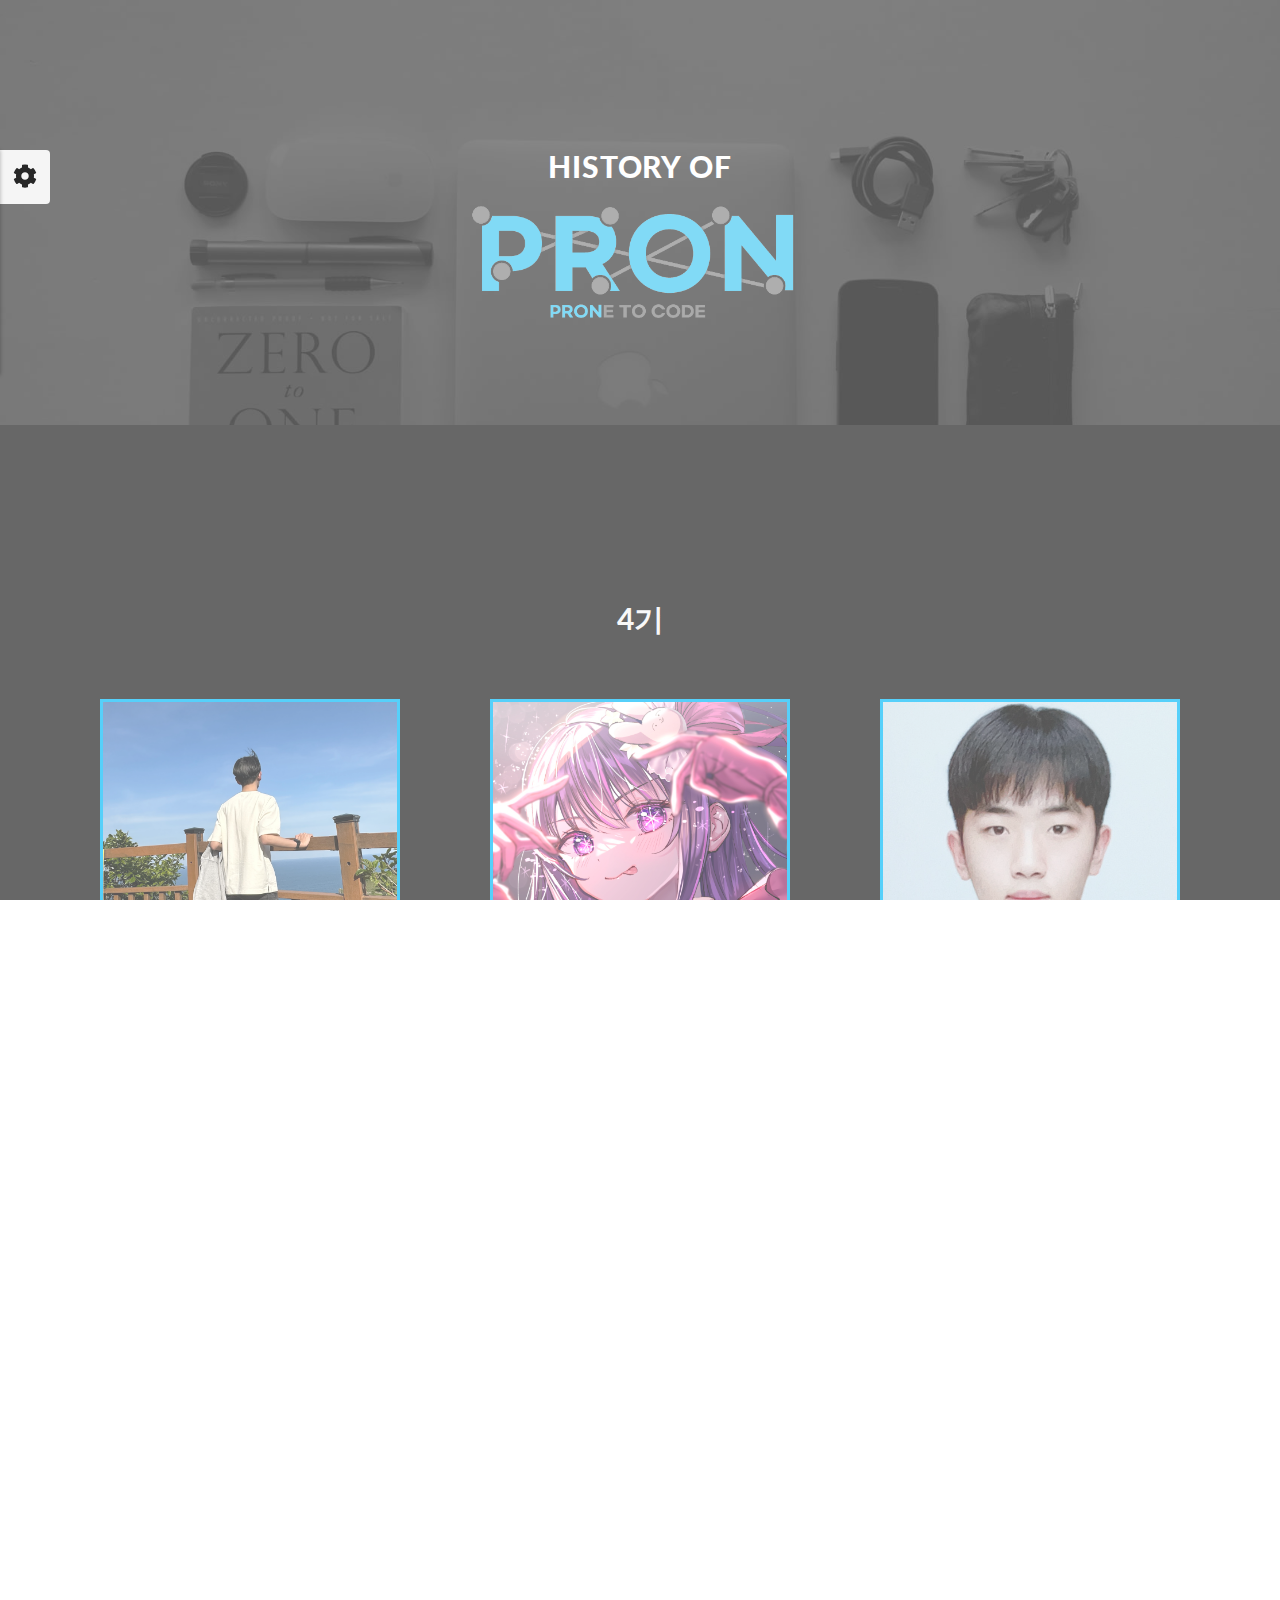
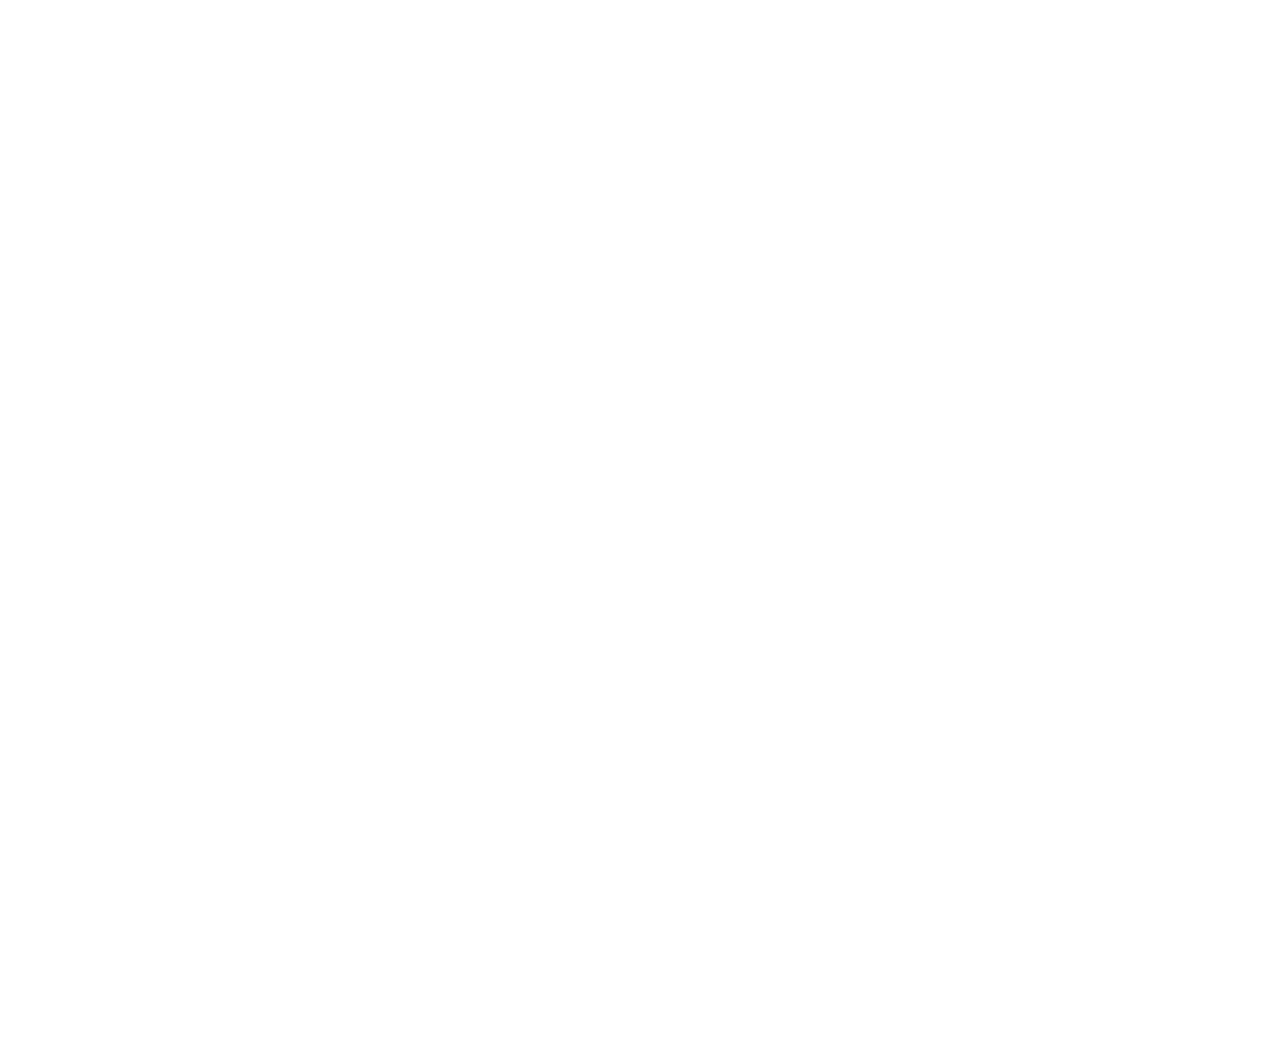
==== history/index.html @ e714474a "히스토리 추가" ====
<!DOCTYPE html>
<html lang="ko-KR">
<head>
  <meta charset="UTF-8">
  <meta http-equiv="X-UA-Compatible" content="IE=edge" />
  <meta name="viewport" content="width=device-width, initial-scale=1">
  <title>PRON</title>

  <!-- CSS -->
  <link rel="stylesheet" href="../css/bootstrap.min.css" />
  <link rel="stylesheet" href="../css/font-awesome.min.css" />
  <link rel="stylesheet" href="https://cdnjs.cloudflare.com/ajax/libs/font-awesome/5.15.3/css/all.min.css">
  <link rel="stylesheet" href="../css/normalize.css" />
  <link rel="stylesheet" href="../css/style.css" />
  <script src="https://code.jquery.com/jquery-2.2.1.js"></script>

  <!-- COLORS -->
  <link rel="stylesheet" href="../css/blue.css" title="blue"> <!-- DEFAULT COLOR/ CURRENTLY USING -->
  <link rel="alternate stylesheet" href="../css/green.css" title="green">
  <link rel="alternate stylesheet" href="../css/orange.css" title="orange">
  <link rel="alternate stylesheet" href="../css/purple.css" title="purple">
  <link rel="alternate stylesheet" href="../css/slate.css" title="slate">
  <link rel="alternate stylesheet" href="../css/yellow.css" title="yellow">
  <link rel="alternate stylesheet" href="../css/red.css" title="red">
  <link rel="alternate stylesheet" href="../css/blue-munsell.css" title="blue-munsell">
  <link rel="stylesheet" href="../css/demo.css">

  <!-- Scripts -->
  <script src="../js/countdown.js"></script>
  <script src="../js/modechanger.js"></script>
</head>

<body style="-ms-user-select: none; -moz-user-select: -moz-none; -webkit-user-select: none; -khtml-user-select: none; user-select:none;">
  <div id="st-preloader">
    <div id="pre-status">
      <div class="preload-placeholder"></div>
    </div>
  </div>

  <section id="home-page" style="padding-bottom: 0px; margin-bottom: 0px;">
    <div class="container-fluid home-bg">
      <div class="row">
        <div class="col-md-12 text-center home-page">
          <div class="main-logo"></div>
          <h1 style="color: white;">History of</h1>
          <a href=""><img src="../images/logo.png" alt="" style="width: 30vw;" /></a>
        </div>
      </div>
    </div>
  </section><!-- /#home-page -->


  <section id="about-page">
    <div class="container">
      <div class="col-md-12 text-center" style="margin-top: 5%;">
          <h1 class="about-title">4기</h1>
      </div>

        <div class="row">
          <div class="col-md-4 text-center member">
            <div class="member-img">
              <img src="../images/4/adg.png" alt="" />
              <div class="member-social">
                <a class="facebook-icon" href="https://www.facebook.com/profile.php?id=100054840881973" target="_blank"><i class="fab fa-facebook"></i></a>
                <a class="twitter-icon" href="https://www.instagram.com/flyahn06/" target="_blank"><i class="fab fa-instagram"></i></a>
                <a class="linkedin-icon" href="https://github.com/flyahn06" target="_blank"><i class="fab fa-github" target="_blank"></i></a>
              </div>
            </div>
            <h3>안동기</h3>
            <span>Leader | Lead Developer</span>
          </div>

          <div class="col-md-4 text-center member">
            <div class="member-img">
              <img src="../images/4/psh.jpg" alt="" />
              <div class="member-social">
                <a class="facebook-icon" href="https://www.facebook.com/profile.php?id=100047086332984" target="_blank"><i class="fab fa-facebook"></i></a>
                <a class="twitter-icon" href="https://www.youtube.com/channel/UCQgR3dMSZyKR_8bdBrV6kVA?view_as=subscriber" target="_blank"><i class="fab fa-youtube"></i></a>
                <a class="linkedin-icon" href="https://www.instagram.com/coshaman22/" target="_blank"><i class="fab fa-instagram" target="_blank"></i></a>
                <a class="google-plus-icon" href="https://github.com/coshaman" target="_blank"><i class="fab fa-github" target="_blank"></i></a>
              </div>
            </div>
            <h3>박성현</h3>
            <span>Sub Leader | Lead Developer</span>
          </div>

          <div class="col-md-4 text-center member">
            <div class="member-img">
              <img src="/images/4/ksg.jpeg" alt="" />
              <div class="member-social">
              </div>
            </div>
            <h3>김선규</h3>
            <span>Member</span>
          </div>
        </div>

        <div class="row">
          <div class="col-md-4 text-center member">
            <div class="member-img">
              <img src="/images/4/sjs.png" alt="" />
              <div class="member-social">
                <a class="facebook-icon" href="https://github.com/godcastle2" target="_blank"><i class="fab fa-github" target="_blank"></i></a>
              </div>
            </div>
            <h3>신재성</h3>
            <span>Member</span>
          </div>

          <div class="col-md-4 text-center member">
            <div class="member-img">
              <img src="/images/4/ujs.png" alt="" />
              <div class="member-social">
                <a class="facebook-icon" href="https://github.com/PerfectTNT-K" target="_blank"><i class="fab fa-github" target="_blank"></i></a>
              </div>
            </div>
            <h3>엄준서</h3>
            <span>Member</span>
          </div>

          <div class="col-md-4 text-center member">
            <div class="member-img">
              <img src="/images/4/ojh.jpg" alt="" />
              <div class="member-social">
                <a class="facebook-icon" href="https://github.com/NovaOJH" target="_blank"><i class="fab fa-github" target="_blank"></i></a>
              </div>
            </div>
            <h3>오지후</h3>
            <span>Member</span>
          </div>
        </div>

        <div class="row">
          <div class="col-md-4 text-center member">
            <div class="member-img">
              <img src="/images/4/lsr.jpg" alt="" />
              <div class="member-social">
                <a class="facebook-icon" href="https://github.com/hongyoonjae" target="_blank"><i class="fab fa-github" target="_blank"></i></a>
              </div>
            </div>
            <h3>이성렬</h3>
            <span>Member</span>
          </div>

          <div class="col-md-4 text-center member">
            <div class="member-img">
              <img src="/images/unnamed.jpg" alt="" />
              <div class="member-social">
                <a class="facebook-icon" href="https://github.com/hongyoonjae" target="_blank"><i class="fab fa-github" target="_blank"></i></a>
              </div>
            </div>
            <h3>이재경</h3>
            <span>Member</span>
          </div>

          <div class="col-md-4 text-center member">
            <div class="member-img">
              <img src="/images/4/lch.jpg" alt="" />
              <div class="member-social">
                <a class="facebook-icon" href="https://github.com/chunghwi" target="_blank"><i class="fab fa-github" target="_blank"></i></a>
              </div>
            </div>
            <h3>이충휘</h3>
            <span>Member</span>
          </div>
        </div>

        <div class="row">
          <div class="col-md-4 text-center member">
            <div class="member-img">
              <img src="/images/4/cjh.jpg" alt="" />
              <div class="member-social">
                <a class="facebook-icon" href="https://github.com/icejun06" target="_blank"><i class="fab fa-github" target="_blank"></i></a>
              </div>
            </div>
            <h3>조준혁</h3>
            <span>Member</span>
          </div>

          <div class="col-md-4 text-center member">
            <div class="member-img">
              <img src="/images/4/cjm.jpeg" alt="" />
              <div class="member-social">
                <a class="facebook-icon" href="https://github.com/jemo0224" target="_blank"><i class="fab fa-github" target="_blank"></i></a>
              </div>
            </div>
            <h3>최제모</h3>
            <span>Lead Developer</span>
          </div>
        </div>
      </div><!-- /.row -->
    <a href="#" onclick="window.history.back()"><p class="view-history">← 돌아가기</p></a>
    </div><!-- /.container -->
  </section><!-- /#about-page -->


  <footer class="footer">
    <div class="container">
      <div class="row">
        <div class="col-sm-12 text-center">
          <p>&copy; 2023 <strong>PRON</strong>. All Rights Reserved.</p>

          <h5 style="color: white;">Type 'PRON' to enter command mode.</h5>
        </div>
      </div>
    </div>
  </footer><!-- /.footer -->

  <!-- JS -->
  <script type="text/javascript" src="../js/jquery.min.js"></script>
  <script type="text/javascript" src="../js/bootstrap.min.js"></script>
  <script type="text/javascript" src="../js/countdown.js"></script>
  <script type="text/javascript" src="../js/jquery.ajaxchimp.js"></script>
  <script type="text/javascript" src="../js/scripts.js"></script>

  <!-- =========================================================
       STYLE SWITCHER | ONLY FOR DEMO NOT INCLUDED IN MAIN FILES
  ============================================================== -->
  <script type="text/javascript" src="../js/styleswitcher.js"></script>
  <script type="text/javascript" src="../js/demo.js"></script>
  <div class="demo-style-switch" id="switch-style">
    <a id="toggle-switcher" class="switch-button"><i class="fa fa-cog fa-spin fa-fw"></i></a>
    <div class="switched-options">
      <div class="config-title">
        Colors :
      </div>
      <ul class="styles">
        <li><a href="#" onclick="setActiveStyleSheet('blue'); return false;" title="Blue">
          <div class="blue">
          </div>
        </a></li>

        <li><a href="#" onclick="setActiveStyleSheet('purple'); return false;" title="Purple">
          <div class="purple">
          </div>
        </a></li>

        <li><a href="#" onclick="setActiveStyleSheet('blue-munsell'); return false;" title="Blue Munsell">
          <div class="blue-munsell">
          </div>
        </a></li>

        <li><a href="#" onclick="setActiveStyleSheet('orange'); return false;" title="Orange">
          <div class="orange">
          </div>
        </a></li>

        <li><a href="#" onclick="setActiveStyleSheet('slate'); return false;" title="Slate">
          <div class="slate">
          </div>
        </a></li>

        <li><a href="#" onclick="setActiveStyleSheet('green'); return false;" title="Green">
          <div class="green">
          </div>
        </a></li>

        <li><a href="#" onclick="setActiveStyleSheet('yellow'); return false;" title="Yellow">
          <div class="yellow">
          </div>
        </a></li>

        <li><a href="#" onclick="setActiveStyleSheet('red'); return false;" title="Red">
          <div class="red">
          </div>
        </a></li>
      </ul>
      Type 'PRON' to shift to command mode
    </div>
  </div>
</body>
</html>
---- css/style.css ----
/*
	Technology by TEMPLATE STOCK
	templatestock.co @templatestock
	Released for free under the Creative Commons Attribution 3.0 license (templated.co/license)
*/


/*
====================================
------------------------------------
	1. General
	2. Home
	3. Social Icons
	4. Service
	5. About
	6. Contact
	7. Footer
-------------------------------------
=====================================
*/

/* === General === */
	@import url(http://fonts.googleapis.com/css?family=PT+Sans|Lato:700,900);

	body {
		font-family: 'pt sans', sans-serif;
		position: relative;
		font-weight:400;
		background: #fff;
		color:#43484E
	}

	html, body {
		width: 100%;
		height: 100%;
		margin: 0px;
		padding: 0px;
		overflow-x: hidden;
	}

	a:hover {
		outline: none;
		text-decoration:none;
	}

	a:focus {
		outline:none;
		outline-offset: 0;
	}

	textarea:focus, input:focus{
		outline:none;
		outline-offset: 0;
	}

	a {
		-webkit-transition: 300ms;
		-moz-transition: 300ms;
		-o-transition: 300ms;
		transition: 300ms;
	}

	h1, h2, h3, h4, h5, h6 {
		font-family: 'lato', sans-serif;
		font-weight: 700;
		text-rendering: optimizelegibility;
	}

	.btn-primary:focus,
	.btn-primary:active{
		outline: none;
	}

	#st-preloader {
		background: #FFF;
		bottom: 0;
		left: 0;
		position: fixed;
		right: 0;
		top: 0;
		z-index: 9999;
	}

	#pre-status,
	.preload-placeholder {
		background-image: url(../images/preloader.gif);
		background-position: center;
		background-repeat: no-repeat;
		height: 50px;
		left: 50%;
		margin: -25px 0 0 -25px;
		position: absolute;
		top: 50%;
		width: 50px;
	}

	.preload-placeholder {
		background: none;
		left: 0;
		margin: 0;
		text-align: center;
		top: 65%;
	}

/* === Home === */
	#home-page{
		background-image: url(../images/slider.jpg);
		position: relative;
		background-position: 50% 0;
		background-repeat: no-repeat;
		background-size: cover;
	}

	.home-bg{
		background: rgba(0, 0, 0, 0.7);
		padding-top: 100px;
		padding-bottom: 100px;
	}

	.main-logo {
		margin-bottom: 50px;
	}

	.home-page h1{
		text-transform: uppercase;
		font-size: 30px;
		font-weight: 900;
		letter-spacing: 0.03em;
	}

	.home-page h2{
		font-size: 40px;
		color: #ffffff;
		font-weight: 900;
		text-transform: uppercase;
		letter-spacing: 0.03em;
	}

	.home-page p{
		font-size: 14px;
		color: #fefefe;
		margin-bottom: 20px;
	}

	.tk-countdown {
		color: #fff;
		margin-top: 35px;
		text-align: center;
		margin-bottom: 65px;
	}

	.tk-countdown > * {
		text-align: center;
	}

	.tk-countdown div.days{
		border: 2px solid;
		border-radius: 0px;
		width: 120px;
		height: 120px;
		padding-top: 15px;
		margin: 15px;
	}

	.tk-countdown div.hours{
		border: 2px solid;
		border-radius: 0px;
		width: 120px;
		height: 120px;
		padding-top: 15px;
		margin: 15px;
	}

	.tk-countdown div.minutes{
		border: 2px solid;
		border-radius: 0px;
		width: 120px;
		height: 120px;
		padding-top: 15px;
		margin: 15px;
	}

	.tk-countdown div.seconds{
		border: 2px solid;
		border-radius: 0px;
		width: 120px;
		height: 120px;
		padding-top: 15px;
		margin: 15px;
	}

	.tk-countdown div {
		display: inline-block;
	}

	.tk-countdown div span {
		display: block; 
	}

	.tk-countdown div span:first-child {
		height: 64px;
		font-family: 'pt sans', sans-serif;
		font-weight: 300;
		font-size: 60px;
		line-height: 64px;
		color: #f7f7f7;
	}

	.tk-countdown div span:last-child {
		height: 20px;
		font-family: 'pt sans', sans-serif;
		font-weight: 300;
		font-size: 18px;
		line-height: 20px;
	}

	.subscribe-area .form-control{
		background: transparent;
		border: 1px solid;
		width: 270px;
		border-radius: 0px;
		color: #808b8d;
		margin-right: -4px;
		display: inline-block;
		line-height: 18px;
		font-size: 14px;
		height: 40px;
	}

	.submit-bt{
		color: #fff;
		border: 1px solid;
		font-size: 19px;
		padding: 6px 20px 8px 20px;
		border-radius: 0px;
		line-height: 25px;
		height: 40px;
		margin-top: -3px;
	}

	.btn-primary:hover, .btn-primary:focus, .btn-primary:active, .btn-primary.active, .open>.dropdown-toggle.btn-primary {
		color: #fff;
	}

	.st-subscribe-message{
		color: #fff;
		font-weight: 400;
		margin-top: 8px;
	}

	.st-subscribe-message .fa-warning{
		color: #FA1818;
	}

	.st-subscribe-message .fa-check{
		color: #00C227;
	}


/* === Social Icons === */
	.social-shear{
		margin-top: 20px;
	}

	.social-shear a i{
		border: 1px solid;
		font-size: 20px;
		width: 35px;
		height: 35px;
		line-height: 35px;
		border-radius: 0px;
		margin: 4px;
		-webkit-transition: all 0.5s ease;
		-moz-transition: all 0.5s ease;
		-o-transition: all 0.5s ease;
		transition: all 0.5s ease;
	}

	.social-shear a:hover i{
		color: #ffffff;
	}


/* === Service === */
	#service-page{
		background-color: #ffffff;
		padding-top: 100px;
	}

	#service-page .service-title{
		color: #000000;
		font-size: 30px;
		text-transform: uppercase;
		padding-bottom: 18px;
	}

	.service-aro-icon {
		width: 380px;
		margin: 0 auto;
	}

	.service-aro-left {
		width: 150px;
		height: 1px;
		float: left;
		margin-top: 16px;
	}

	.service-aro-right {
		width: 150px;
		height: 1px;
		float: right;
		margin-top: 16px;
	}

	.service-aro-icon i {
		font-size: 16px;
		border: 1px solid;
		width: 33px;
		height: 33px;
		line-height: 32px;
		border-radius: 0px;
	}

	#service-page h2{
		color: #808b8d;
		font-size: 24px;
		text-transform: uppercase;
		margin-top: 30px;
		margin-bottom: 20px;
	}

	#service-page p{
		color: #808b8d;
		font-size: 14px;
		margin-bottom: 40px;
	}

	.service{
		margin-top: 10px;
	}

	.service i{
		background: transparent;
		border: 2px solid ;
		font-size: 30px;
		padding: 18px;
		border-radius: 0px;
		width: 72px;
		height: 70px;
		-webkit-transition: all 0.5s ease;
		-moz-transition: all 0.5s ease;
		-o-transition: all 0.5s ease;
		transition: all 0.5s ease;
	}

	.service:hover i{
		color: #ffffff;
	}

	.service h3{
		color: #000000;
		font-size: 18px;
		text-transform: uppercase;
	}

	.service p{
		color: #808b8d;
		font-size: 14px;
	}


/* === About === */
	#about-page{
		background-color: #1b1b1b;
		padding: 100px 0px;
	}

	#about-page .about-title{
		color: #f4f4f4;
		font-size: 30px;
		text-transform: uppercase;
		padding-bottom: 18px;
	}

	#about-page h2{
		color: #808b8d;
		font-size: 24px;
		text-transform: uppercase;
		margin-top: 30px;
		margin-bottom: 20px;
	}

	#about-page p{
		color: #808b8d;
		font-size: 14px;
		margin-bottom: 40px;
	}

	.member{
		margin-top: 25px;
	}

	.member .member-img{
		position: relative;
		width: 300px;
		margin: auto;
	}

	.member .member-img:before{
		-webkit-transition: all 0.3s ease;
		-moz-transition: all 0.3s ease;
		-o-transition: all 0.3s ease;
		transition: all 0.3s ease;
		z-index: 200;
		content: "";
		width: 100%;
		height: 100%;
		background-color: #000;
		position: absolute;
		top: 0;
		opacity: 0;
		border-radius: 0px;
	}

	.member .member-img:hover:before{
		opacity: 0.6;
	}

	.member .member-img img{
		border-width: 3px;
		border-style: solid;
		border-radius: 0px;
		width: 100%;
		height: auto;
	}

	.member-social{
		position: absolute;
		width: 303px;
		height: 303px;
		top: 0;
		left: 0;
	}

	.member-social .facebook-icon i{
		color: #ffffff;
		font-size: 20px;
		width: 35px;
		height: 35px;
		line-height: 35px;
		border-radius: 0px;
		margin: 1px;
		position: absolute;
		top: -0px;
		left: 114px;
		z-index: -999;
		-webkit-transition: all 0.3s ease;
		-moz-transition: all 0.3s ease;
		-o-transition: all 0.3s ease;
		transition: all 0.3s ease;
	}

	.member .member-img:hover .facebook-icon i{
		top: 114px;
		z-index: 300;
	}

	.member-social .twitter-icon i{
		color: #ffffff;
		font-size: 20px;
		width: 35px;
		height: 35px;
		line-height: 35px;
		border-radius: 0px;
		margin: 1px;
		position: absolute;
		top: 114px;
		right: -0px;
		z-index: -999;
		-webkit-transition: all 0.3s ease;
		-moz-transition: all 0.3s ease;
		-o-transition: all 0.3s ease;
		transition: all 0.3s ease;
	}

	.member .member-img:hover .twitter-icon i{
		right: 114px;
		z-index: 300;
	}

	.member-social .linkedin-icon i{
		color: #ffffff;
		font-size: 20px;
		width: 35px;
		height: 35px;
		line-height: 35px;
		border-radius: 0px;
		margin: 1px;
		position: absolute;
		bottom: 114px;
		left: -0px;
		z-index: -999;
		-webkit-transition: all 0.3s ease;
		-moz-transition: all 0.3s ease;
		-o-transition: all 0.3s ease;
		transition: all 0.3s ease;
	}

	.member .member-img:hover .linkedin-icon i{
		left: 114px;
		z-index: 300;
	}

	.member-social .google-plus-icon i{
		color: #ffffff;
		font-size: 20px;
		width: 35px;
		height: 35px;
		line-height: 35px;
		border-radius: 0px;
		margin: 1px;
		position: absolute;
		bottom: -0px;
		right: 114px;
		z-index: -999;
		-webkit-transition: all 0.3s ease;
		-moz-transition: all 0.3s ease;
		-o-transition: all 0.3s ease;
		transition: all 0.3s ease;
	}

	.member .member-img:hover .google-plus-icon i{
		bottom: 114px;
		z-index: 300;
	}

	.member h3{
		color: #f7f7f7;
		font-size: 24px;
		text-transform: uppercase;
		font-weight: bold;
	}

	.member span{
		font-size: 18px;
	}



/* === Contact === */
	#contact-page{
		background-color: #ffffff;
		padding: 100px 0px;
	}

	.contact-form-area h1.contact-title{
		color: #000000;
		font-size: 30px;
		text-transform: uppercase;
		padding-bottom: 18px;
	}

	.contact-form-area h2{
		color: #808b8d;
		font-size: 24px;
		text-transform: uppercase;
		margin-top: 30px;
		margin-bottom: 20px;
		letter-spacing: 0.03em;
	}

	.contact-form-area p{
		color: #808b8d;
		font-size: 14px;
		margin-bottom: 40px;
	}

	.contact-form .form-control{
		border-radius: 0px;
		background-color: transparent;
		margin-top: 28px;
	}

	.contact-form textarea{
		resize: none;
	}

	.contact-form .submit-button{
		border-radius: 0px;
		padding: 8px 30px;
		font-size: 20px;
		font-weight: 400;
		margin-top: 28px;
		text-transform: uppercase;
	}


/* === Footer === */
	.footer {
		padding-top: 40px;
		padding-bottom: 40px;
		color: rgba(255, 255, 255, 0.4);
		background-color: #262626;
	}




/* === Responsive === */

/* Small devices (mobiles, 320px and up) */
@media (min-width: 320px) and (max-width: 479px){
	.subscribe-area .form-control {
		padding: 18px 12px 20px 14px;
		width: 270px;
		border-radius: 0px 0px 0px 0px;
		margin-right: 0px;
	}
	.submit-bt {
		padding: 7px 20px 8px;
		border-radius: 0px 0px 0px 0px;
		width: 270px;
		margin-top: 0px;
		margin-left: 3px;
		
	}
	.member .member-img {
		width: 270px;
	}
	.member-social {
		width: 270px;
		height: 270px;
	}
	.member .member-img:hover .facebook-icon i {
		top: 98px;
	}
	.member-social .facebook-icon i {
		left: 98px;
	}
	.member .member-img:hover .twitter-icon i {
		right: 98px;
	}
	.member-social .twitter-icon i {
		top: 98px;
	}
	.member .member-img:hover .linkedin-icon i {
		left: 98px;
	}
	.member-social .linkedin-icon i {
		bottom: 98px;
	}
	.member .member-img:hover .google-plus-icon i {
		bottom: 98px;
	}
	.member-social .google-plus-icon i {
		right: 98px;
	}
	
}

.view-history {
	font-family: 'Source Code Pro', monospace;
	text-align: center;
	font-size: 1.5em !important;
	margin-top: 3rem;
	transition: all 300ms cubic-bezier(0.420, 0.000, 0.580, 1.000);
}

.view-history:hover {
	color: #00b9f7 !important; /* 텍스트 색상 설정 */
}
---- css/blue.css ----
/* --------------------------------------
=========================================
COLOR : BLUE 

MAIN COLOR CODE: #00b9f7

DEEP COLOR CODE: #1FA3FF
=========================================
----------------------------------------- */

a,
.home-page h1,
.tk-countdown div span:last-child,
.social-shear a i,
.service-aro-icon,
.service i,
.member span{
	color: #00b9f7;
}

.tk-countdown div.days,
.tk-countdown div.hours,
.tk-countdown div.minutes,
.tk-countdown div.seconds,
.subscribe-area .form-control,
.submit-bt,
.social-shear a i,
.service i,
.member .member-img img,
.contact-form .submit-button,
.contact-form .form-control{
	border-color: #00b9f7;
}

.submit-bt,
.social-shear a:hover i,
.service-aro-left,
.service-aro-right,
.service:hover i,
.member-social .facebook-icon i,
.member-social .twitter-icon i,
.member-social .linkedin-icon i,
.member-social .google-plus-icon i,
.contact-form .submit-button{
	background: #00b9f7;
}

a:hover{
	color: #1FA3FF;
}

.contact-form .submit-button:hover,
.submit-bt:hover,
.btn-primary:hover, .btn-primary:focus, .btn-primary:active, .btn-primary.active, .open>.dropdown-toggle.btn-primary{
	border-color: #1FA3FF;
}

.member-social .facebook-icon i:hover,
.member-social .twitter-icon i:hover,
.member-social .linkedin-icon i:hover,
.member-social .google-plus-icon i:hover,
.contact-form .submit-button:hover,
.submit-bt:hover,
.btn-primary:hover, .btn-primary:focus, .btn-primary:active, .btn-primary.active, .open>.dropdown-toggle.btn-primary{
	background: #1FA3FF;
}
---- css/green.css ----
/* --------------------------------------
=========================================
COLOR : GREEN 

MAIN COLOR CODE: #00ab66

DEEP COLOR CODE: #028852
=========================================
----------------------------------------- */

a,
.home-page h1,
.tk-countdown div span:last-child,
.social-shear a i,
.service-aro-icon,
.service i,
.member span{
	color: #00ab66;
}

.tk-countdown div.days,
.tk-countdown div.hours,
.tk-countdown div.minutes,
.tk-countdown div.seconds,
.subscribe-area .form-control,
.submit-bt,
.social-shear a i,
.service i,
.member .member-img img,
.contact-form .submit-button,
.contact-form .form-control{
	border-color: #00ab66;
}

.submit-bt,
.social-shear a:hover i,
.service-aro-left,
.service-aro-right,
.service:hover i,
.member-social .facebook-icon i,
.member-social .twitter-icon i,
.member-social .linkedin-icon i,
.member-social .google-plus-icon i,
.contact-form .submit-button{
	background: #00ab66;
}

a:hover{
	color: #028852;
}

.contact-form .submit-button:hover,
.submit-bt:hover,
.btn-primary:hover, .btn-primary:focus, .btn-primary:active, .btn-primary.active, .open>.dropdown-toggle.btn-primary{
	border-color: #028852;
}

.member-social .facebook-icon i:hover,
.member-social .twitter-icon i:hover,
.member-social .linkedin-icon i:hover,
.member-social .google-plus-icon i:hover,
.contact-form .submit-button:hover,
.submit-bt:hover,
.btn-primary:hover, .btn-primary:focus, .btn-primary:active, .btn-primary.active, .open>.dropdown-toggle.btn-primary{
	background: #028852;
}
---- css/orange.css ----
/* --------------------------------------
=========================================
COLOR : ORANGE 

MAIN COLOR CODE: #ea8825

DEEP COLOR CODE: #CD7113
=========================================
----------------------------------------- */

a,
.home-page h1,
.tk-countdown div span:last-child,
.social-shear a i,
.service-aro-icon,
.service i,
.member span{
	color: #ea8825;
}

.tk-countdown div.days,
.tk-countdown div.hours,
.tk-countdown div.minutes,
.tk-countdown div.seconds,
.subscribe-area .form-control,
.submit-bt,
.social-shear a i,
.service i,
.member .member-img img,
.contact-form .submit-button,
.contact-form .form-control{
	border-color: #ea8825;
}

.submit-bt,
.social-shear a:hover i,
.service-aro-left,
.service-aro-right,
.service:hover i,
.member-social .facebook-icon i,
.member-social .twitter-icon i,
.member-social .linkedin-icon i,
.member-social .google-plus-icon i,
.contact-form .submit-button{
	background: #ea8825;
}

a:hover{
	color: #CD7113;
}

.contact-form .submit-button:hover,
.submit-bt:hover,
.btn-primary:hover, .btn-primary:focus, .btn-primary:active, .btn-primary.active, .open>.dropdown-toggle.btn-primary{
	border-color: #CD7113;
}

.member-social .facebook-icon i:hover,
.member-social .twitter-icon i:hover,
.member-social .linkedin-icon i:hover,
.member-social .google-plus-icon i:hover,
.contact-form .submit-button:hover,
.submit-bt:hover,
.btn-primary:hover, .btn-primary:focus, .btn-primary:active, .btn-primary.active, .open>.dropdown-toggle.btn-primary{
	background: #CD7113;
}
---- css/purple.css ----
/* --------------------------------------
=========================================
COLOR : PURPLE 

MAIN COLOR CODE: #8600c8

DEEP COLOR CODE: #7101A8
=========================================
----------------------------------------- */

a,
.home-page h1,
.tk-countdown div span:last-child,
.social-shear a i,
.service-aro-icon,
.service i,
.member span{
	color: #8600c8;
}

.tk-countdown div.days,
.tk-countdown div.hours,
.tk-countdown div.minutes,
.tk-countdown div.seconds,
.subscribe-area .form-control,
.submit-bt,
.social-shear a i,
.service i,
.member .member-img img,
.contact-form .submit-button,
.contact-form .form-control{
	border-color: #8600c8;
}

.submit-bt,
.social-shear a:hover i,
.service-aro-left,
.service-aro-right,
.service:hover i,
.member-social .facebook-icon i,
.member-social .twitter-icon i,
.member-social .linkedin-icon i,
.member-social .google-plus-icon i,
.contact-form .submit-button{
	background: #8600c8;
}

a:hover{
	color: #7101A8;
}

.contact-form .submit-button:hover,
.submit-bt:hover,
.btn-primary:hover, .btn-primary:focus, .btn-primary:active, .btn-primary.active, .open>.dropdown-toggle.btn-primary{
	border-color: #7101A8;
}

.member-social .facebook-icon i:hover,
.member-social .twitter-icon i:hover,
.member-social .linkedin-icon i:hover,
.member-social .google-plus-icon i:hover,
.contact-form .submit-button:hover,
.submit-bt:hover,
.btn-primary:hover, .btn-primary:focus, .btn-primary:active, .btn-primary.active, .open>.dropdown-toggle.btn-primary{
	background: #7101A8;
}
---- css/slate.css ----
/* --------------------------------------
=========================================
COLOR : SLATE 

MAIN COLOR CODE: #6b798f

DEEP COLOR CODE: #5B677B
=========================================
----------------------------------------- */

a,
.home-page h1,
.tk-countdown div span:last-child,
.social-shear a i,
.service-aro-icon,
.service i,
.member span{
	color: #6b798f;
}

.tk-countdown div.days,
.tk-countdown div.hours,
.tk-countdown div.minutes,
.tk-countdown div.seconds,
.subscribe-area .form-control,
.submit-bt,
.social-shear a i,
.service i,
.member .member-img img,
.contact-form .submit-button,
.contact-form .form-control{
	border-color: #6b798f;
}

.submit-bt,
.social-shear a:hover i,
.service-aro-left,
.service-aro-right,
.service:hover i,
.member-social .facebook-icon i,
.member-social .twitter-icon i,
.member-social .linkedin-icon i,
.member-social .google-plus-icon i,
.contact-form .submit-button{
	background: #6b798f;
}

a:hover{
	color: #5B677B;
}

.contact-form .submit-button:hover,
.submit-bt:hover,
.btn-primary:hover, .btn-primary:focus, .btn-primary:active, .btn-primary.active, .open>.dropdown-toggle.btn-primary{
	border-color: #5B677B;
}

.member-social .facebook-icon i:hover,
.member-social .twitter-icon i:hover,
.member-social .linkedin-icon i:hover,
.member-social .google-plus-icon i:hover,
.contact-form .submit-button:hover,
.submit-bt:hover,
.btn-primary:hover, .btn-primary:focus, .btn-primary:active, .btn-primary.active, .open>.dropdown-toggle.btn-primary{
	background: #5B677B;
}
---- css/yellow.css ----
/* --------------------------------------
=========================================
COLOR : YELLOW 

MAIN COLOR CODE: #e5c41a

DEEP COLOR CODE: #CAAB0E
=========================================
----------------------------------------- */

a,
.home-page h1,
.tk-countdown div span:last-child,
.social-shear a i,
.service-aro-icon,
.service i,
.member span{
	color: #e5c41a;
}

.tk-countdown div.days,
.tk-countdown div.hours,
.tk-countdown div.minutes,
.tk-countdown div.seconds,
.subscribe-area .form-control,
.submit-bt,
.social-shear a i,
.service i,
.member .member-img img,
.contact-form .submit-button,
.contact-form .form-control{
	border-color: #e5c41a;
}

.submit-bt,
.social-shear a:hover i,
.service-aro-left,
.service-aro-right,
.service:hover i,
.member-social .facebook-icon i,
.member-social .twitter-icon i,
.member-social .linkedin-icon i,
.member-social .google-plus-icon i,
.contact-form .submit-button{
	background: #e5c41a;
}

a:hover{
	color: #CAAB0E;
}

.contact-form .submit-button:hover,
.submit-bt:hover,
.btn-primary:hover, .btn-primary:focus, .btn-primary:active, .btn-primary.active, .open>.dropdown-toggle.btn-primary{
	border-color: #CAAB0E;
}

.member-social .facebook-icon i:hover,
.member-social .twitter-icon i:hover,
.member-social .linkedin-icon i:hover,
.member-social .google-plus-icon i:hover,
.contact-form .submit-button:hover,
.submit-bt:hover,
.btn-primary:hover, .btn-primary:focus, .btn-primary:active, .btn-primary.active, .open>.dropdown-toggle.btn-primary{
	background: #CAAB0E;
}
---- css/red.css ----
/* --------------------------------------
=========================================
COLOR : RAD 

MAIN COLOR CODE: #f25454

DEEP COLOR CODE: #D32929
=========================================
----------------------------------------- */

a,
.home-page h1,
.tk-countdown div span:last-child,
.social-shear a i,
.service-aro-icon,
.service i,
.member span{
	color: #f25454;
}

.tk-countdown div.days,
.tk-countdown div.hours,
.tk-countdown div.minutes,
.tk-countdown div.seconds,
.subscribe-area .form-control,
.submit-bt,
.social-shear a i,
.service i,
.member .member-img img,
.contact-form .submit-button,
.contact-form .form-control{
	border-color: #f25454;
}

.submit-bt,
.social-shear a:hover i,
.service-aro-left,
.service-aro-right,
.service:hover i,
.member-social .facebook-icon i,
.member-social .twitter-icon i,
.member-social .linkedin-icon i,
.member-social .google-plus-icon i,
.contact-form .submit-button{
	background: #f25454;
}

a:hover{
	color: #D32929;
}

.contact-form .submit-button:hover,
.submit-bt:hover,
.btn-primary:hover, .btn-primary:focus, .btn-primary:active, .btn-primary.active, .open>.dropdown-toggle.btn-primary{
	border-color: #D32929;
}

.member-social .facebook-icon i:hover,
.member-social .twitter-icon i:hover,
.member-social .linkedin-icon i:hover,
.member-social .google-plus-icon i:hover,
.contact-form .submit-button:hover,
.submit-bt:hover,
.btn-primary:hover, .btn-primary:focus, .btn-primary:active, .btn-primary.active, .open>.dropdown-toggle.btn-primary{
	background: #D32929;
}
---- css/blue-munsell.css ----
/* --------------------------------------
=========================================
COLOR : BLUE MUNSELL 

MAIN COLOR CODE: #0196a7

DEEP COLOR CODE: #017B89
=========================================
----------------------------------------- */

a,
.home-page h1,
.tk-countdown div span:last-child,
.social-shear a i,
.service-aro-icon,
.service i,
.member span{
	color: #0196a7;
}

.tk-countdown div.days,
.tk-countdown div.hours,
.tk-countdown div.minutes,
.tk-countdown div.seconds,
.subscribe-area .form-control,
.submit-bt,
.social-shear a i,
.service i,
.member .member-img img,
.contact-form .submit-button,
.contact-form .form-control{
	border-color: #0196a7;
}

.submit-bt,
.social-shear a:hover i,
.service-aro-left,
.service-aro-right,
.service:hover i,
.member-social .facebook-icon i,
.member-social .twitter-icon i,
.member-social .linkedin-icon i,
.member-social .google-plus-icon i,
.contact-form .submit-button{
	background: #0196a7;
}

a:hover{
	color: #017B89;
}

.contact-form .submit-button:hover,
.submit-bt:hover,
.btn-primary:hover, .btn-primary:focus, .btn-primary:active, .btn-primary.active, .open>.dropdown-toggle.btn-primary{
	border-color: #017B89;
}

.member-social .facebook-icon i:hover,
.member-social .twitter-icon i:hover,
.member-social .linkedin-icon i:hover,
.member-social .google-plus-icon i:hover,
.contact-form .submit-button:hover,
.submit-bt:hover,
.btn-primary:hover, .btn-primary:focus, .btn-primary:active, .btn-primary.active, .open>.dropdown-toggle.btn-primary{
	background: #017B89;
}
---- css/demo.css ----
.demo-style-switch {
    position: fixed;
    z-index: 9999;
    top: 150px;
    left: -220px;
    background: #FFFFFF;
}

.demo-style-switch:hover {
    opacity: 1 !important;
}

.demo-style-switch .switched-options {
    position: relative;
    width: 220px;
    text-align: left;
    padding: 20px;
    -webkit-box-shadow: 0px 0px 4px rgba(0, 0, 0, 0.3);
            box-shadow: 0px 0px 4px rgba(0, 0, 0, 0.3);
}

.demo-style-switch .config-title {
    text-transform: uppercase;
    font-weight: 700;
    font-size: 16px;
    color: #000;
    border-bottom: 1px dotted #CCCCCC;
    border-top: 1px dotted #CCCCCC;
    margin-bottom: 5px;
}

.demo-style-switch ul {
    margin-bottom: 25px;
    padding: 0;
    list-style: none;
}

.demo-style-switch ul .active {
    color: #005885;
    font-weight: 700;
}

.demo-style-switch ul .p {
    font-weight: 400;
    font-size: 12px;
    color: #CCC;
    margin-top: 10px;
}

.demo-style-switch ul li a {
    font-size: 14px;
    font-weight: 400;
    line-height: 24px;
    color: #808080;
}

.demo-style-switch ul li a:hover {
    color: #008ed6;
}

.demo-style-switch ul.styles {
    margin-top: 15px;
}

.demo-style-switch ul.styles li {
    display: inline-block;
    margin-right: 5px;
}

.demo-style-switch ul.styles li .blue,
.demo-style-switch ul.styles li .blue-munsell,
.demo-style-switch ul.styles li .green,
.demo-style-switch ul.styles li .orange,
.demo-style-switch ul.styles li .purple,
.demo-style-switch ul.styles li .red,
.demo-style-switch ul.styles li .slate,
.demo-style-switch ul.styles li .yellow {
    width: 35px;
    height: 35px;
}

.demo-style-switch ul.styles li .blue {
    background: #008ed6;
}

.demo-style-switch ul.styles li .blue-munsell {
    background: #0196a7;
}

.demo-style-switch ul.styles li .green {
    background: #00ab66;
}

.demo-style-switch ul.styles li .orange {
    background: #ea8825;
}

.demo-style-switch ul.styles li .purple {
    background: #8600c8;
}

.demo-style-switch ul.styles li .red {
    background: #f25454;
}

.demo-style-switch ul.styles li .slate {
    background: #6b798f;
}

.demo-style-switch ul.styles li .yellow {
    background: #e5c41a;
}

.demo-style-switch .switch-button {
    opacity: 1 !important;
    background: #F5F5F5;
    padding: 10px;
    font-size: 24px;
    color: #272727;
    position: absolute;
    overflow: hidden;
    right: -50px;
    border-top-right-radius: 4px;
    border-bottom-right-radius: 4px;
}

.demo-style-switch .switch-button:hover {
    color: #008ed6;
    cursor: pointer;
    text-decoration: none;
}
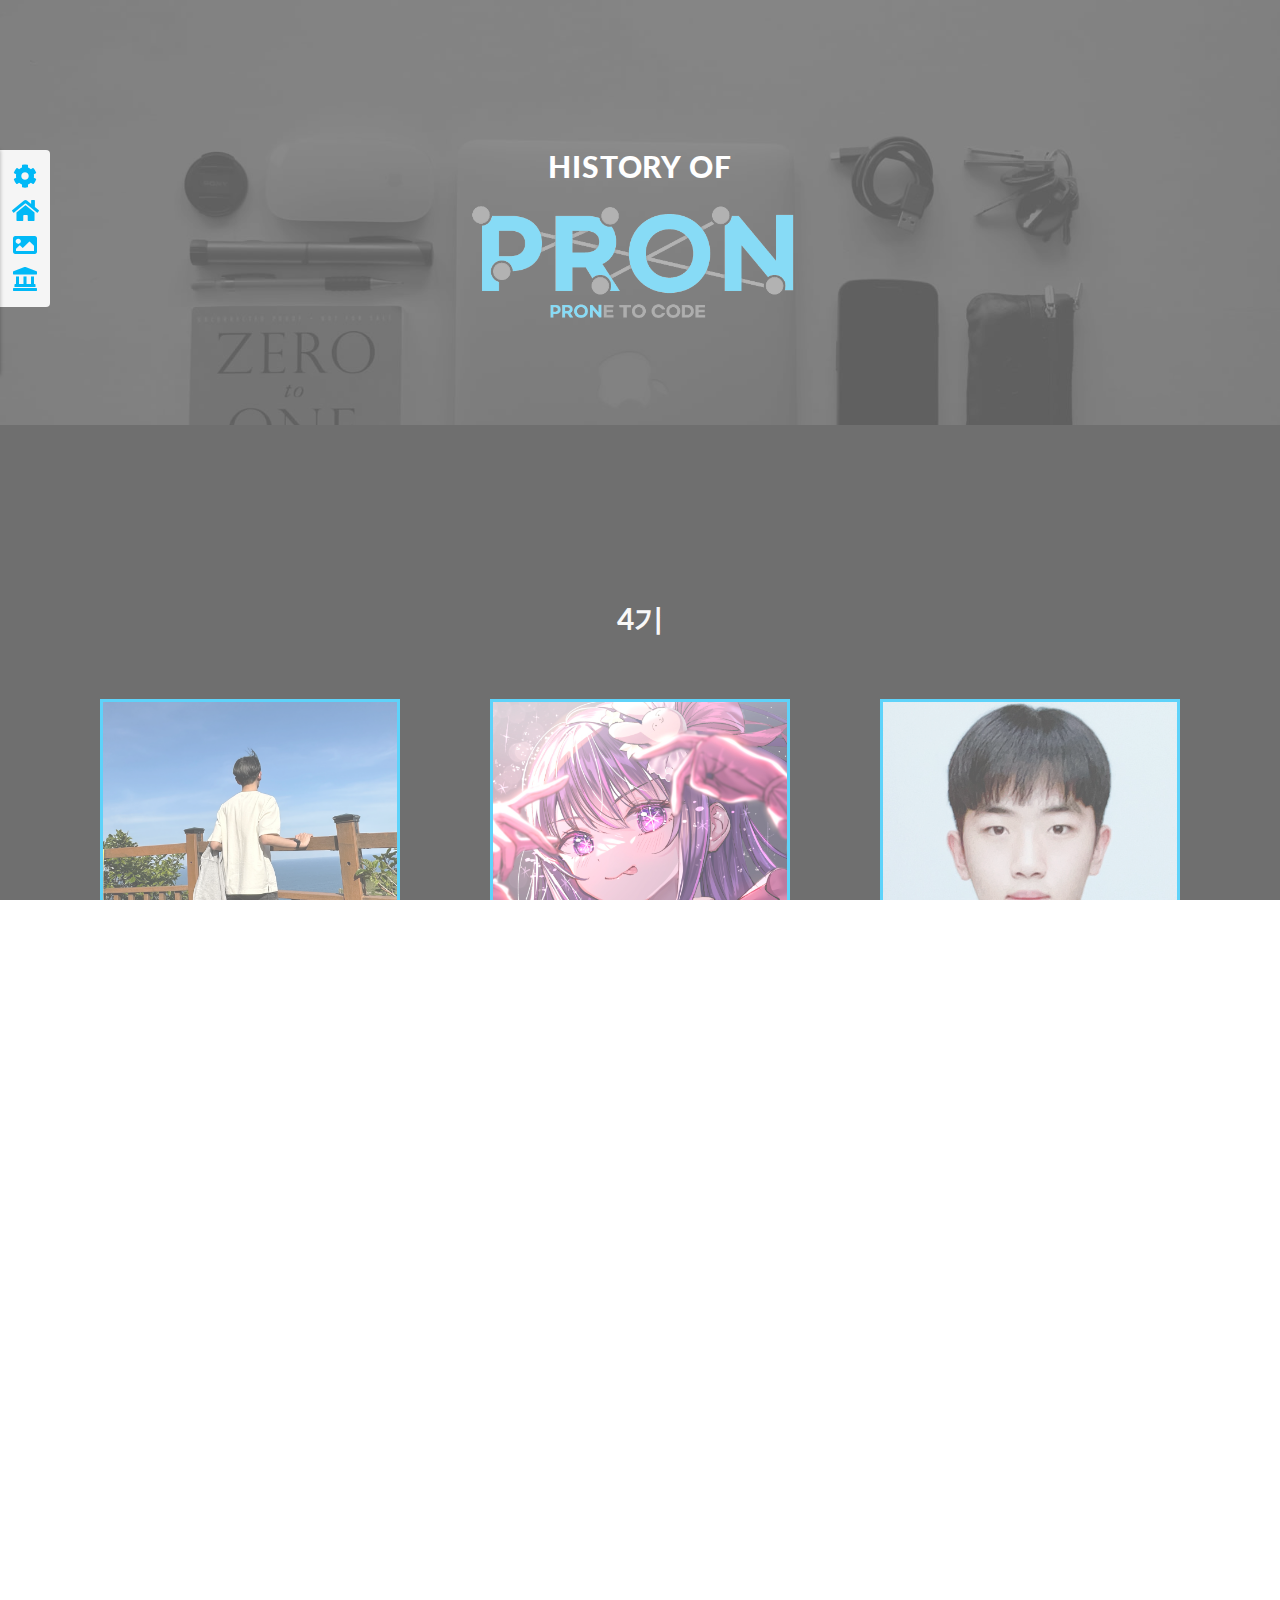
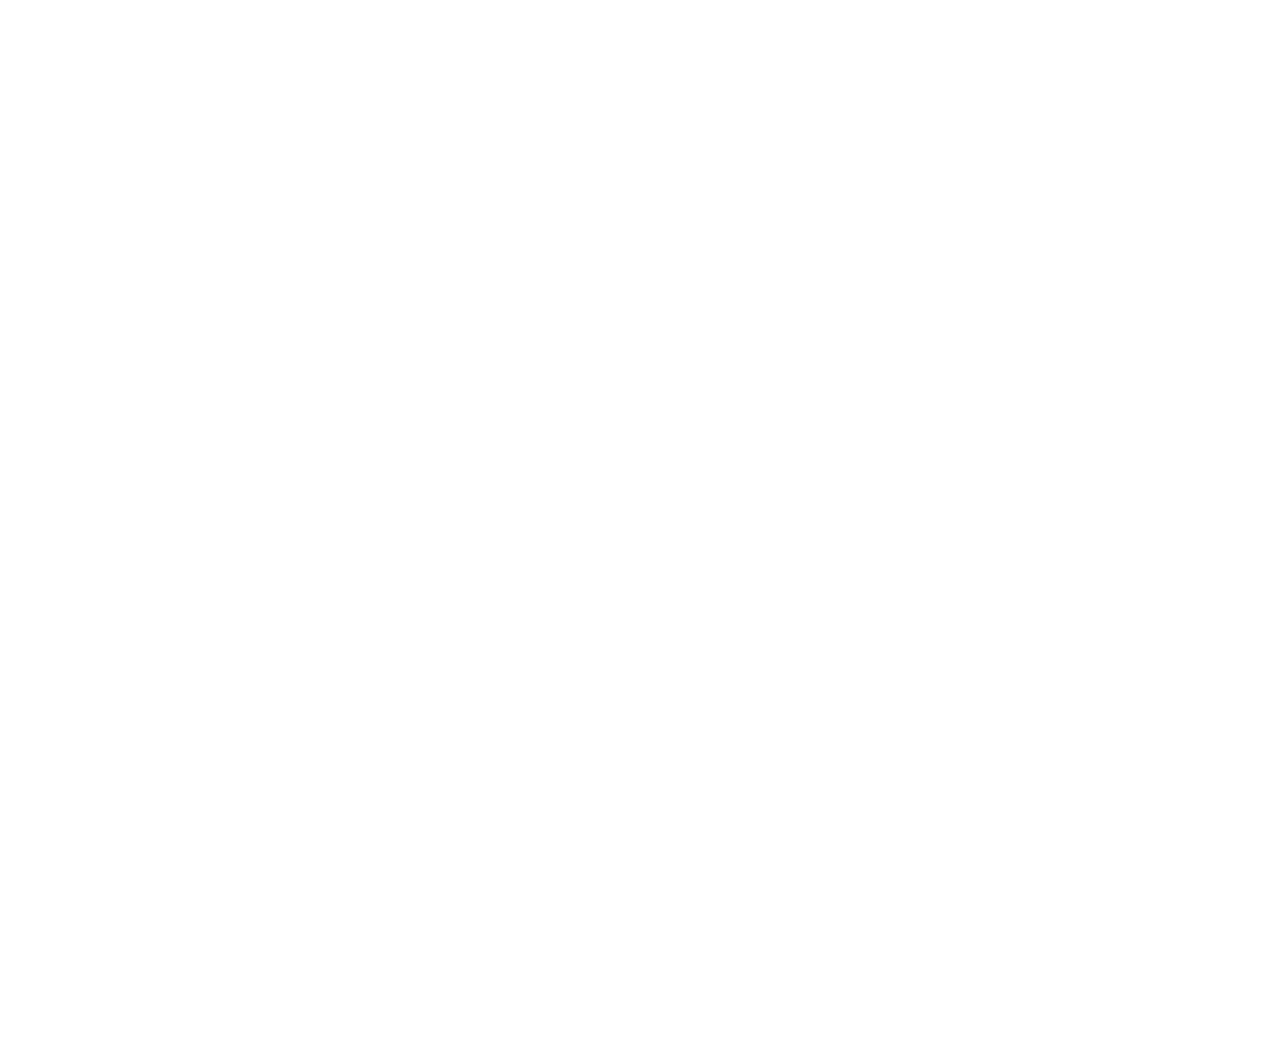
==== commit c5839c85: "final?" ====
--- a/history/index.html
+++ b/history/index.html
@@ -27,7 +27,46 @@
 
   <!-- Scripts -->
   <script src="../js/countdown.js"></script>
-  <script src="../js/modechanger.js"></script>
+  <script>
+    let checkpoint = 0;
+window.addEventListener("keyup", (e) => {
+    const key = e.key;
+    if (key.toLowerCase() == 'p'){
+        if(checkpoint == 0){
+            checkpoint += 1;
+        }
+        else{
+            checkpoint = 0;
+        }
+
+    }if (key.toLowerCase() == 'r'){
+        if(checkpoint == 1){
+            checkpoint += 1;
+        }
+        else{
+            checkpoint = 0;
+        }
+
+    }if (key.toLowerCase() == 'o'){
+        if(checkpoint == 2){
+            checkpoint += 1;
+        }
+        else{
+            checkpoint = 0;
+        }
+
+    }if (key.toLowerCase() == 'n'){
+        if(checkpoint == 3){
+            location.replace('../prompt.html');
+        }
+        else{
+            checkpoint = 0;
+        }
+
+    }
+    console.log(checkpoint);
+});
+  </script>
 </head>
 
 <body style="-ms-user-select: none; -moz-user-select: -moz-none; -webkit-user-select: none; -khtml-user-select: none; user-select:none;">
@@ -219,7 +258,11 @@
   <script type="text/javascript" src="../js/styleswitcher.js"></script>
   <script type="text/javascript" src="../js/demo.js"></script>
   <div class="demo-style-switch" id="switch-style">
-    <a id="toggle-switcher" class="switch-button"><i class="fa fa-cog fa-spin fa-fw"></i></a>
+		<div class="switch-button" style="text-decoration: none;">
+            <a id="toggle-switcher" ><i class="fa fa-cog fa-spin fa-fw"></i></a>
+            <br><a id="go-home" ><i class="fa fa-home fa-solid fa-fw"></i></a>
+            <br><a id="go-image" ><i class="fa fa-image fa-solid fa-fw"></i></a>
+            <br><a id="go-history" ><i class="fa fa-landmark fa-solid fa-fw"></i></a></div>
     <div class="switched-options">
       <div class="config-title">
         Colors :
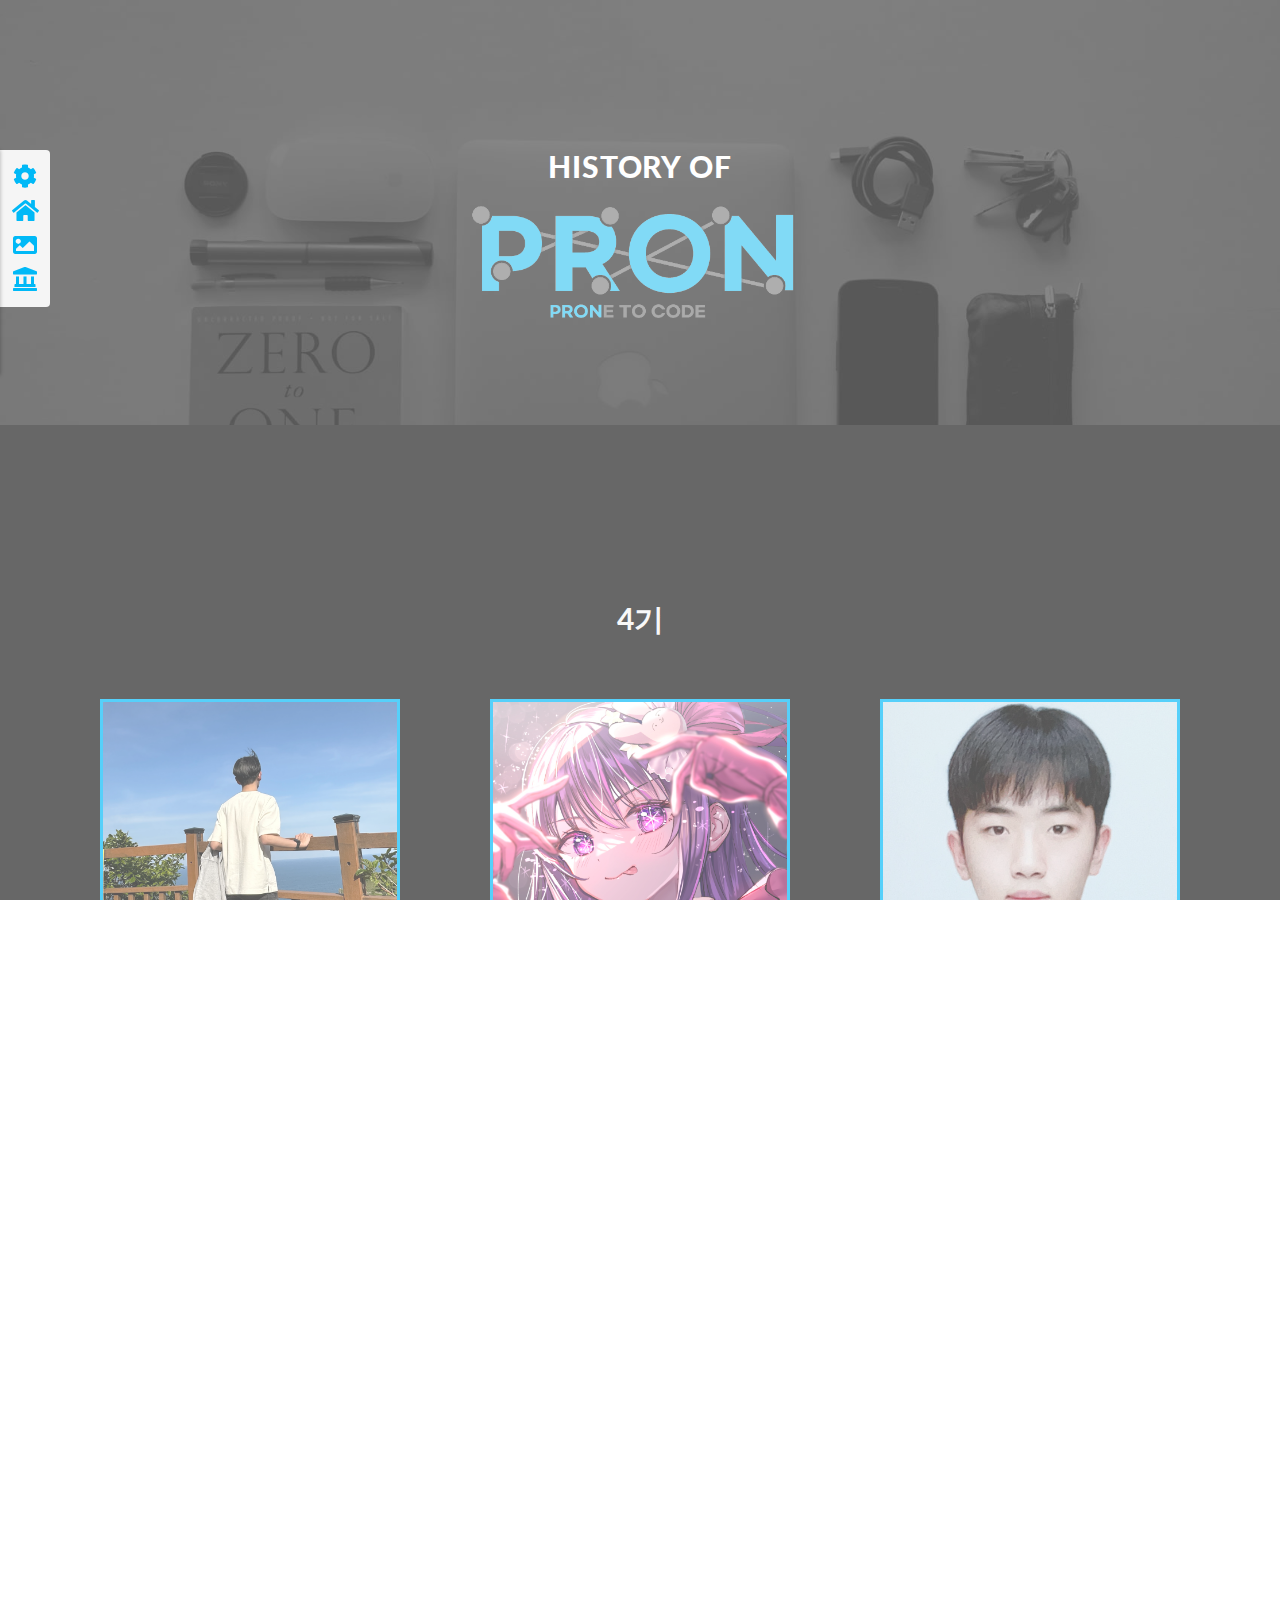
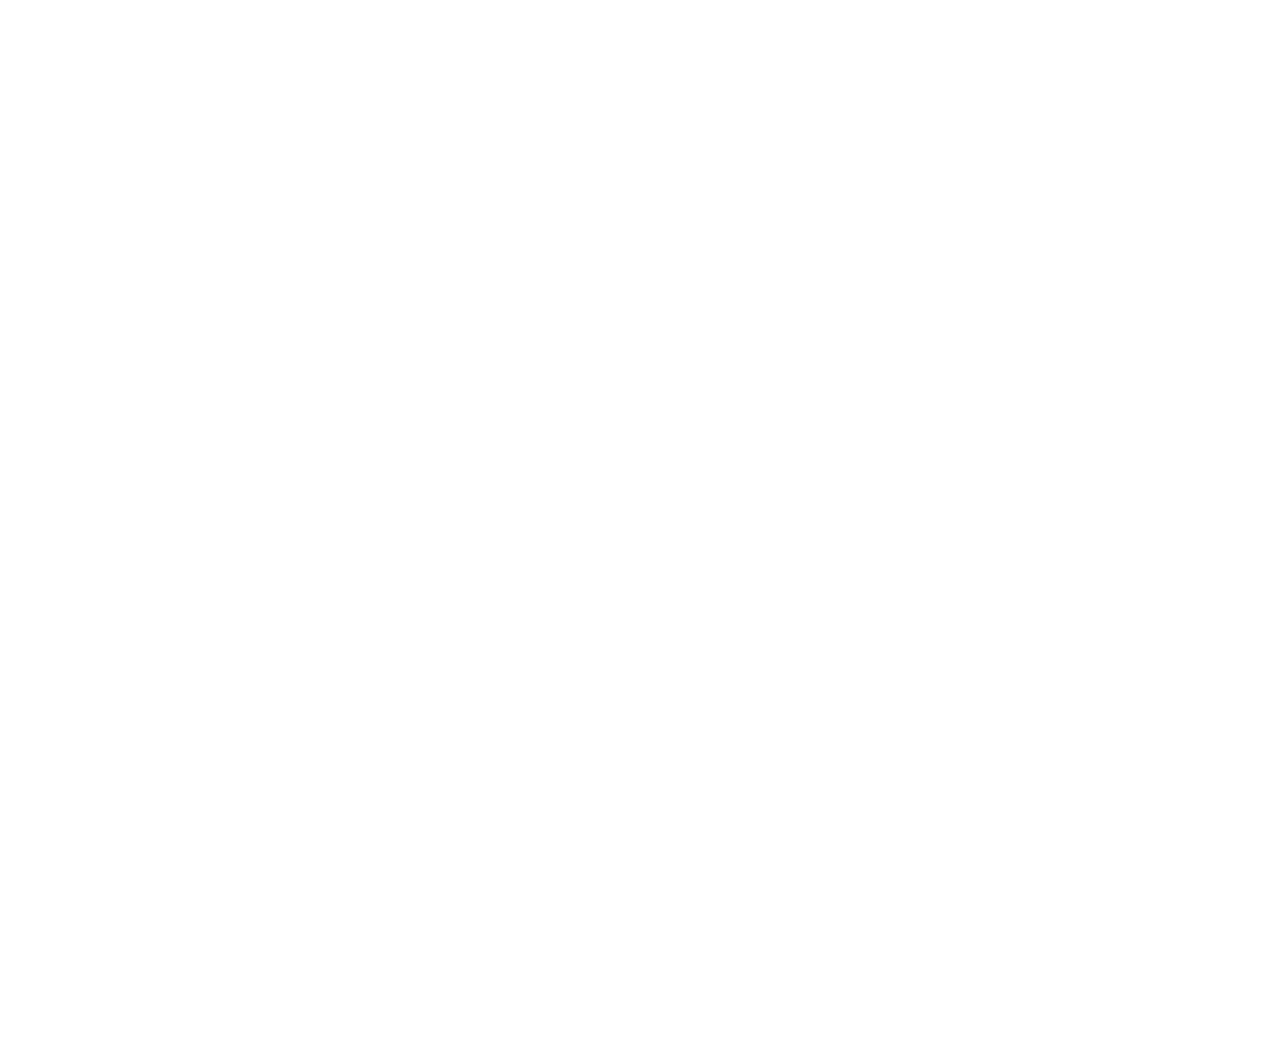
==== commit f74deb88: "Merge branch 'master' - resolved conflicts" ====
--- a/history/index.html
+++ b/history/index.html
@@ -27,46 +27,7 @@
 
   <!-- Scripts -->
   <script src="../js/countdown.js"></script>
-  <script>
-    let checkpoint = 0;
-window.addEventListener("keyup", (e) => {
-    const key = e.key;
-    if (key.toLowerCase() == 'p'){
-        if(checkpoint == 0){
-            checkpoint += 1;
-        }
-        else{
-            checkpoint = 0;
-        }
-
-    }if (key.toLowerCase() == 'r'){
-        if(checkpoint == 1){
-            checkpoint += 1;
-        }
-        else{
-            checkpoint = 0;
-        }
-
-    }if (key.toLowerCase() == 'o'){
-        if(checkpoint == 2){
-            checkpoint += 1;
-        }
-        else{
-            checkpoint = 0;
-        }
-
-    }if (key.toLowerCase() == 'n'){
-        if(checkpoint == 3){
-            location.replace('../prompt.html');
-        }
-        else{
-            checkpoint = 0;
-        }
-
-    }
-    console.log(checkpoint);
-});
-  </script>
+  <script src="../js/modechanger.js"></script>
 </head>
 
 <body style="-ms-user-select: none; -moz-user-select: -moz-none; -webkit-user-select: none; -khtml-user-select: none; user-select:none;">
@@ -262,7 +223,8 @@
             <a id="toggle-switcher" ><i class="fa fa-cog fa-spin fa-fw"></i></a>
             <br><a id="go-home" ><i class="fa fa-home fa-solid fa-fw"></i></a>
             <br><a id="go-image" ><i class="fa fa-image fa-solid fa-fw"></i></a>
-            <br><a id="go-history" ><i class="fa fa-landmark fa-solid fa-fw"></i></a></div>
+            <br><a id="go-history" ><i class="fa fa-landmark fa-solid fa-fw"></i></a>
+        </div>
     <div class="switched-options">
       <div class="config-title">
         Colors :
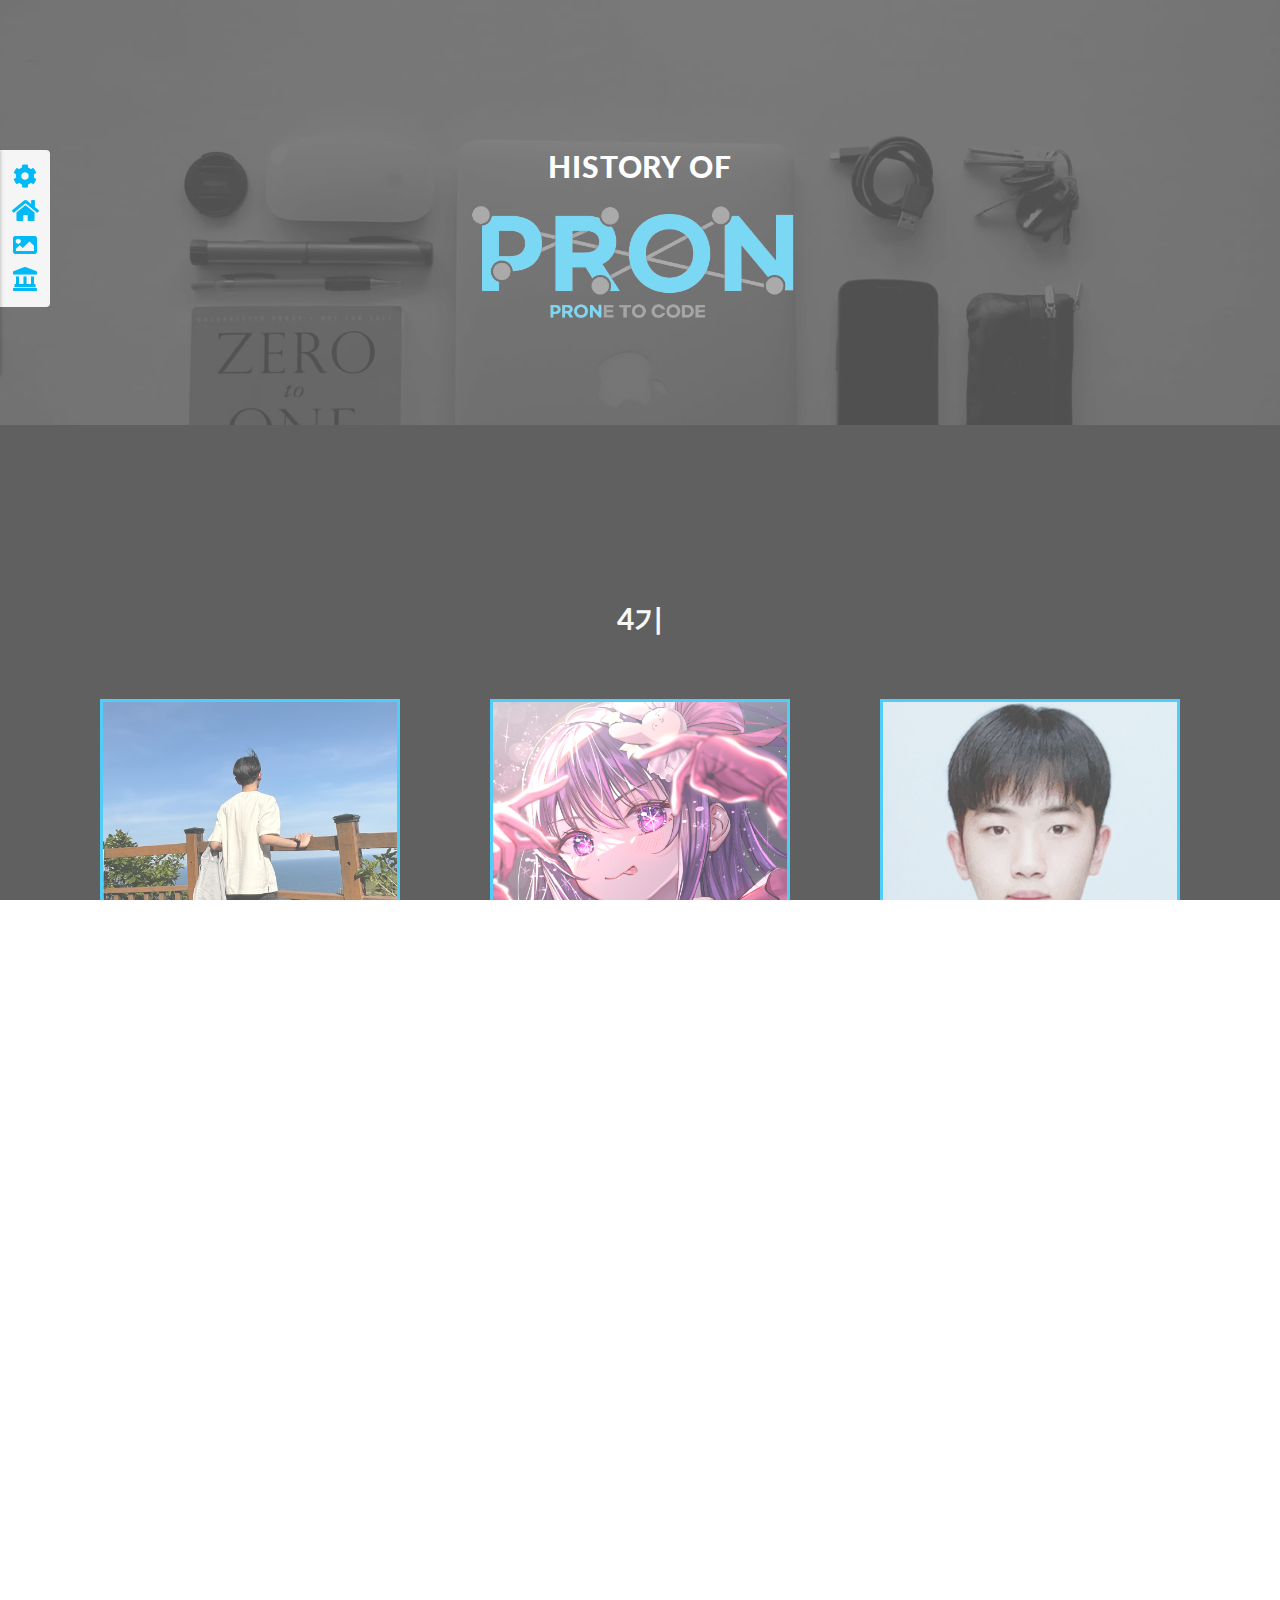
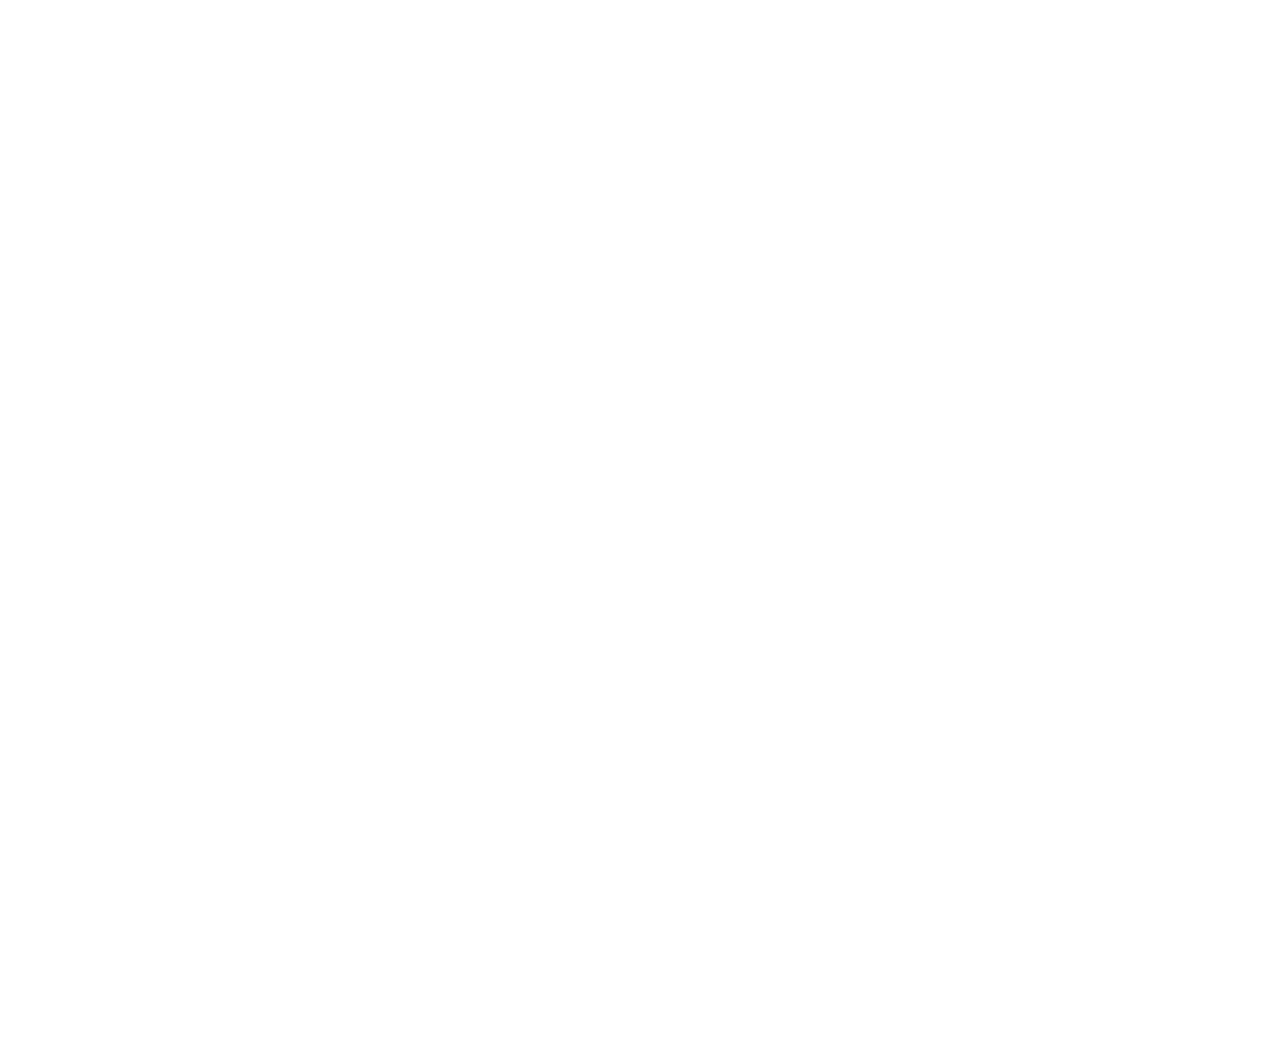
==== commit 4ab625e4: "minor fix" ====
--- a/history/index.html
+++ b/history/index.html
@@ -61,9 +61,9 @@
             <div class="member-img">
               <img src="../images/4/adg.png" alt="" />
               <div class="member-social">
-                <a class="facebook-icon" href="https://www.facebook.com/profile.php?id=100054840881973" target="_blank"><i class="fab fa-facebook"></i></a>
-                <a class="twitter-icon" href="https://www.instagram.com/flyahn06/" target="_blank"><i class="fab fa-instagram"></i></a>
-                <a class="linkedin-icon" href="https://github.com/flyahn06" target="_blank"><i class="fab fa-github" target="_blank"></i></a>
+                <a class="first-icon" href="https://www.facebook.com/profile.php?id=100054840881973" target="_blank"><i class="fab fa-facebook"></i></a>
+                <a class="second-icon" href="https://www.instagram.com/flyahn06/" target="_blank"><i class="fab fa-instagram"></i></a>
+                <a class="third-icon" href="https://github.com/flyahn06" target="_blank"><i class="fab fa-github" target="_blank"></i></a>
               </div>
             </div>
             <h3>안동기</h3>
@@ -74,10 +74,10 @@
             <div class="member-img">
               <img src="../images/4/psh.jpg" alt="" />
               <div class="member-social">
-                <a class="facebook-icon" href="https://www.facebook.com/profile.php?id=100047086332984" target="_blank"><i class="fab fa-facebook"></i></a>
-                <a class="twitter-icon" href="https://www.youtube.com/channel/UCQgR3dMSZyKR_8bdBrV6kVA?view_as=subscriber" target="_blank"><i class="fab fa-youtube"></i></a>
-                <a class="linkedin-icon" href="https://www.instagram.com/coshaman22/" target="_blank"><i class="fab fa-instagram" target="_blank"></i></a>
-                <a class="google-plus-icon" href="https://github.com/coshaman" target="_blank"><i class="fab fa-github" target="_blank"></i></a>
+                <a class="first-icon" href="https://www.facebook.com/profile.php?id=100047086332984" target="_blank"><i class="fab fa-facebook"></i></a>
+                <a class="second-icon" href="https://www.youtube.com/channel/UCQgR3dMSZyKR_8bdBrV6kVA?view_as=subscriber" target="_blank"><i class="fab fa-youtube"></i></a>
+                <a class="third-icon" href="https://www.instagram.com/coshaman22/" target="_blank"><i class="fab fa-instagram" target="_blank"></i></a>
+                <a class="fourth-icon" href="https://github.com/coshaman" target="_blank"><i class="fab fa-github" target="_blank"></i></a>
               </div>
             </div>
             <h3>박성현</h3>
@@ -100,7 +100,7 @@
             <div class="member-img">
               <img src="/images/4/sjs.png" alt="" />
               <div class="member-social">
-                <a class="facebook-icon" href="https://github.com/godcastle2" target="_blank"><i class="fab fa-github" target="_blank"></i></a>
+                <a class="first-icon" href="https://github.com/godcastle2" target="_blank"><i class="fab fa-github" target="_blank"></i></a>
               </div>
             </div>
             <h3>신재성</h3>
@@ -111,7 +111,7 @@
             <div class="member-img">
               <img src="/images/4/ujs.png" alt="" />
               <div class="member-social">
-                <a class="facebook-icon" href="https://github.com/PerfectTNT-K" target="_blank"><i class="fab fa-github" target="_blank"></i></a>
+                <a class="first-icon" href="https://github.com/PerfectTNT-K" target="_blank"><i class="fab fa-github" target="_blank"></i></a>
               </div>
             </div>
             <h3>엄준서</h3>
@@ -122,7 +122,7 @@
             <div class="member-img">
               <img src="/images/4/ojh.jpg" alt="" />
               <div class="member-social">
-                <a class="facebook-icon" href="https://github.com/NovaOJH" target="_blank"><i class="fab fa-github" target="_blank"></i></a>
+                <a class="first-icon" href="https://github.com/NovaOJH" target="_blank"><i class="fab fa-github" target="_blank"></i></a>
               </div>
             </div>
             <h3>오지후</h3>
@@ -135,7 +135,7 @@
             <div class="member-img">
               <img src="/images/4/lsr.jpg" alt="" />
               <div class="member-social">
-                <a class="facebook-icon" href="https://github.com/hongyoonjae" target="_blank"><i class="fab fa-github" target="_blank"></i></a>
+                <a class="first-icon" href="https://github.com/hongyoonjae" target="_blank"><i class="fab fa-github" target="_blank"></i></a>
               </div>
             </div>
             <h3>이성렬</h3>
@@ -146,7 +146,7 @@
             <div class="member-img">
               <img src="/images/unnamed.jpg" alt="" />
               <div class="member-social">
-                <a class="facebook-icon" href="https://github.com/hongyoonjae" target="_blank"><i class="fab fa-github" target="_blank"></i></a>
+                <a class="first-icon" href="https://github.com/hongyoonjae" target="_blank"><i class="fab fa-github" target="_blank"></i></a>
               </div>
             </div>
             <h3>이재경</h3>
@@ -157,7 +157,7 @@
             <div class="member-img">
               <img src="/images/4/lch.jpg" alt="" />
               <div class="member-social">
-                <a class="facebook-icon" href="https://github.com/chunghwi" target="_blank"><i class="fab fa-github" target="_blank"></i></a>
+                <a class="first-icon" href="https://github.com/chunghwi" target="_blank"><i class="fab fa-github" target="_blank"></i></a>
               </div>
             </div>
             <h3>이충휘</h3>
@@ -170,7 +170,7 @@
             <div class="member-img">
               <img src="/images/4/cjh.jpg" alt="" />
               <div class="member-social">
-                <a class="facebook-icon" href="https://github.com/icejun06" target="_blank"><i class="fab fa-github" target="_blank"></i></a>
+                <a class="first-icon" href="https://github.com/icejun06" target="_blank"><i class="fab fa-github" target="_blank"></i></a>
               </div>
             </div>
             <h3>조준혁</h3>
@@ -181,7 +181,7 @@
             <div class="member-img">
               <img src="/images/4/cjm.jpeg" alt="" />
               <div class="member-social">
-                <a class="facebook-icon" href="https://github.com/jemo0224" target="_blank"><i class="fab fa-github" target="_blank"></i></a>
+                <a class="first-icon" href="https://github.com/jemo0224" target="_blank"><i class="fab fa-github" target="_blank"></i></a>
               </div>
             </div>
             <h3>최제모</h3>
--- a/css/style.css
+++ b/css/style.css
@@ -443,7 +443,7 @@
 		left: 0;
 	}
 
-	.member-social .facebook-icon i{
+	.member-social .first-icon i{
 		color: #ffffff;
 		font-size: 20px;
 		width: 35px;
@@ -461,12 +461,12 @@
 		transition: all 0.3s ease;
 	}
 
-	.member .member-img:hover .facebook-icon i{
+	.member .member-img:hover .first-icon i{
 		top: 114px;
 		z-index: 300;
 	}
 
-	.member-social .twitter-icon i{
+	.member-social .second-icon i{
 		color: #ffffff;
 		font-size: 20px;
 		width: 35px;
@@ -484,12 +484,12 @@
 		transition: all 0.3s ease;
 	}
 
-	.member .member-img:hover .twitter-icon i{
+	.member .member-img:hover .second-icon i{
 		right: 114px;
 		z-index: 300;
 	}
 
-	.member-social .linkedin-icon i{
+	.member-social .third-icon i{
 		color: #ffffff;
 		font-size: 20px;
 		width: 35px;
@@ -507,12 +507,12 @@
 		transition: all 0.3s ease;
 	}
 
-	.member .member-img:hover .linkedin-icon i{
+	.member .member-img:hover .third-icon i{
 		left: 114px;
 		z-index: 300;
 	}
 
-	.member-social .google-plus-icon i{
+	.member-social .fourth-icon i{
 		color: #ffffff;
 		font-size: 20px;
 		width: 35px;
@@ -530,7 +530,7 @@
 		transition: all 0.3s ease;
 	}
 
-	.member .member-img:hover .google-plus-icon i{
+	.member .member-img:hover .fourth-icon i{
 		bottom: 114px;
 		z-index: 300;
 	}
@@ -632,28 +632,28 @@
 		width: 270px;
 		height: 270px;
 	}
-	.member .member-img:hover .facebook-icon i {
+	.member .member-img:hover .first-icon i {
 		top: 98px;
 	}
-	.member-social .facebook-icon i {
+	.member-social .first-icon i {
 		left: 98px;
 	}
-	.member .member-img:hover .twitter-icon i {
+	.member .member-img:hover .second-icon i {
 		right: 98px;
 	}
-	.member-social .twitter-icon i {
+	.member-social .second-icon i {
 		top: 98px;
 	}
-	.member .member-img:hover .linkedin-icon i {
+	.member .member-img:hover .third-icon i {
 		left: 98px;
 	}
-	.member-social .linkedin-icon i {
+	.member-social .third-icon i {
 		bottom: 98px;
 	}
-	.member .member-img:hover .google-plus-icon i {
+	.member .member-img:hover .fourth-icon i {
 		bottom: 98px;
 	}
-	.member-social .google-plus-icon i {
+	.member-social .fourth-icon i {
 		right: 98px;
 	}
 	
--- a/css/blue.css
+++ b/css/blue.css
@@ -37,10 +37,10 @@
 .service-aro-left,
 .service-aro-right,
 .service:hover i,
-.member-social .facebook-icon i,
-.member-social .twitter-icon i,
-.member-social .linkedin-icon i,
-.member-social .google-plus-icon i,
+.member-social .first-icon i,
+.member-social .second-icon i,
+.member-social .third-icon i,
+.member-social .fourth-icon i,
 .contact-form .submit-button{
 	background: #00b9f7;
 }
@@ -55,10 +55,10 @@
 	border-color: #1FA3FF;
 }
 
-.member-social .facebook-icon i:hover,
-.member-social .twitter-icon i:hover,
-.member-social .linkedin-icon i:hover,
-.member-social .google-plus-icon i:hover,
+.member-social .first-icon i:hover,
+.member-social .second-icon i:hover,
+.member-social .third-icon i:hover,
+.member-social .fourth-icon i:hover,
 .contact-form .submit-button:hover,
 .submit-bt:hover,
 .btn-primary:hover, .btn-primary:focus, .btn-primary:active, .btn-primary.active, .open>.dropdown-toggle.btn-primary{
--- a/css/green.css
+++ b/css/green.css
@@ -37,10 +37,10 @@
 .service-aro-left,
 .service-aro-right,
 .service:hover i,
-.member-social .facebook-icon i,
-.member-social .twitter-icon i,
-.member-social .linkedin-icon i,
-.member-social .google-plus-icon i,
+.member-social .first-icon i,
+.member-social .second-icon i,
+.member-social .third-icon i,
+.member-social .fourth-icon i,
 .contact-form .submit-button{
 	background: #00ab66;
 }
@@ -55,10 +55,10 @@
 	border-color: #028852;
 }
 
-.member-social .facebook-icon i:hover,
-.member-social .twitter-icon i:hover,
-.member-social .linkedin-icon i:hover,
-.member-social .google-plus-icon i:hover,
+.member-social .first-icon i:hover,
+.member-social .second-icon i:hover,
+.member-social .third-icon i:hover,
+.member-social .fourth-icon i:hover,
 .contact-form .submit-button:hover,
 .submit-bt:hover,
 .btn-primary:hover, .btn-primary:focus, .btn-primary:active, .btn-primary.active, .open>.dropdown-toggle.btn-primary{
--- a/css/orange.css
+++ b/css/orange.css
@@ -37,10 +37,10 @@
 .service-aro-left,
 .service-aro-right,
 .service:hover i,
-.member-social .facebook-icon i,
-.member-social .twitter-icon i,
-.member-social .linkedin-icon i,
-.member-social .google-plus-icon i,
+.member-social .first-icon i,
+.member-social .second-icon i,
+.member-social .third-icon i,
+.member-social .fourth-icon i,
 .contact-form .submit-button{
 	background: #ea8825;
 }
@@ -55,10 +55,10 @@
 	border-color: #CD7113;
 }
 
-.member-social .facebook-icon i:hover,
-.member-social .twitter-icon i:hover,
-.member-social .linkedin-icon i:hover,
-.member-social .google-plus-icon i:hover,
+.member-social .first-icon i:hover,
+.member-social .second-icon i:hover,
+.member-social .third-icon i:hover,
+.member-social .fourth-icon i:hover,
 .contact-form .submit-button:hover,
 .submit-bt:hover,
 .btn-primary:hover, .btn-primary:focus, .btn-primary:active, .btn-primary.active, .open>.dropdown-toggle.btn-primary{
--- a/css/purple.css
+++ b/css/purple.css
@@ -37,10 +37,10 @@
 .service-aro-left,
 .service-aro-right,
 .service:hover i,
-.member-social .facebook-icon i,
-.member-social .twitter-icon i,
-.member-social .linkedin-icon i,
-.member-social .google-plus-icon i,
+.member-social .first-icon i,
+.member-social .second-icon i,
+.member-social .third-icon i,
+.member-social .fourth-icon i,
 .contact-form .submit-button{
 	background: #8600c8;
 }
@@ -55,10 +55,10 @@
 	border-color: #7101A8;
 }
 
-.member-social .facebook-icon i:hover,
-.member-social .twitter-icon i:hover,
-.member-social .linkedin-icon i:hover,
-.member-social .google-plus-icon i:hover,
+.member-social .first-icon i:hover,
+.member-social .second-icon i:hover,
+.member-social .third-icon i:hover,
+.member-social .fourth-icon i:hover,
 .contact-form .submit-button:hover,
 .submit-bt:hover,
 .btn-primary:hover, .btn-primary:focus, .btn-primary:active, .btn-primary.active, .open>.dropdown-toggle.btn-primary{
--- a/css/slate.css
+++ b/css/slate.css
@@ -37,10 +37,10 @@
 .service-aro-left,
 .service-aro-right,
 .service:hover i,
-.member-social .facebook-icon i,
-.member-social .twitter-icon i,
-.member-social .linkedin-icon i,
-.member-social .google-plus-icon i,
+.member-social .first-icon i,
+.member-social .second-icon i,
+.member-social .third-icon i,
+.member-social .fourth-icon i,
 .contact-form .submit-button{
 	background: #6b798f;
 }
@@ -55,10 +55,10 @@
 	border-color: #5B677B;
 }
 
-.member-social .facebook-icon i:hover,
-.member-social .twitter-icon i:hover,
-.member-social .linkedin-icon i:hover,
-.member-social .google-plus-icon i:hover,
+.member-social .first-icon i:hover,
+.member-social .second-icon i:hover,
+.member-social .third-icon i:hover,
+.member-social .fourth-icon i:hover,
 .contact-form .submit-button:hover,
 .submit-bt:hover,
 .btn-primary:hover, .btn-primary:focus, .btn-primary:active, .btn-primary.active, .open>.dropdown-toggle.btn-primary{
--- a/css/yellow.css
+++ b/css/yellow.css
@@ -37,10 +37,10 @@
 .service-aro-left,
 .service-aro-right,
 .service:hover i,
-.member-social .facebook-icon i,
-.member-social .twitter-icon i,
-.member-social .linkedin-icon i,
-.member-social .google-plus-icon i,
+.member-social .first-icon i,
+.member-social .second-icon i,
+.member-social .third-icon i,
+.member-social .fourth-icon i,
 .contact-form .submit-button{
 	background: #e5c41a;
 }
@@ -55,10 +55,10 @@
 	border-color: #CAAB0E;
 }
 
-.member-social .facebook-icon i:hover,
-.member-social .twitter-icon i:hover,
-.member-social .linkedin-icon i:hover,
-.member-social .google-plus-icon i:hover,
+.member-social .first-icon i:hover,
+.member-social .second-icon i:hover,
+.member-social .third-icon i:hover,
+.member-social .fourth-icon i:hover,
 .contact-form .submit-button:hover,
 .submit-bt:hover,
 .btn-primary:hover, .btn-primary:focus, .btn-primary:active, .btn-primary.active, .open>.dropdown-toggle.btn-primary{
--- a/css/red.css
+++ b/css/red.css
@@ -37,10 +37,10 @@
 .service-aro-left,
 .service-aro-right,
 .service:hover i,
-.member-social .facebook-icon i,
-.member-social .twitter-icon i,
-.member-social .linkedin-icon i,
-.member-social .google-plus-icon i,
+.member-social .first-icon i,
+.member-social .second-icon i,
+.member-social .third-icon i,
+.member-social .fourth-icon i,
 .contact-form .submit-button{
 	background: #f25454;
 }
@@ -55,10 +55,10 @@
 	border-color: #D32929;
 }
 
-.member-social .facebook-icon i:hover,
-.member-social .twitter-icon i:hover,
-.member-social .linkedin-icon i:hover,
-.member-social .google-plus-icon i:hover,
+.member-social .first-icon i:hover,
+.member-social .second-icon i:hover,
+.member-social .third-icon i:hover,
+.member-social .fourth-icon i:hover,
 .contact-form .submit-button:hover,
 .submit-bt:hover,
 .btn-primary:hover, .btn-primary:focus, .btn-primary:active, .btn-primary.active, .open>.dropdown-toggle.btn-primary{
--- a/css/blue-munsell.css
+++ b/css/blue-munsell.css
@@ -37,10 +37,10 @@
 .service-aro-left,
 .service-aro-right,
 .service:hover i,
-.member-social .facebook-icon i,
-.member-social .twitter-icon i,
-.member-social .linkedin-icon i,
-.member-social .google-plus-icon i,
+.member-social .first-icon i,
+.member-social .second-icon i,
+.member-social .third-icon i,
+.member-social .fourth-icon i,
 .contact-form .submit-button{
 	background: #0196a7;
 }
@@ -55,10 +55,10 @@
 	border-color: #017B89;
 }
 
-.member-social .facebook-icon i:hover,
-.member-social .twitter-icon i:hover,
-.member-social .linkedin-icon i:hover,
-.member-social .google-plus-icon i:hover,
+.member-social .first-icon i:hover,
+.member-social .second-icon i:hover,
+.member-social .third-icon i:hover,
+.member-social .fourth-icon i:hover,
 .contact-form .submit-button:hover,
 .submit-bt:hover,
 .btn-primary:hover, .btn-primary:focus, .btn-primary:active, .btn-primary.active, .open>.dropdown-toggle.btn-primary{
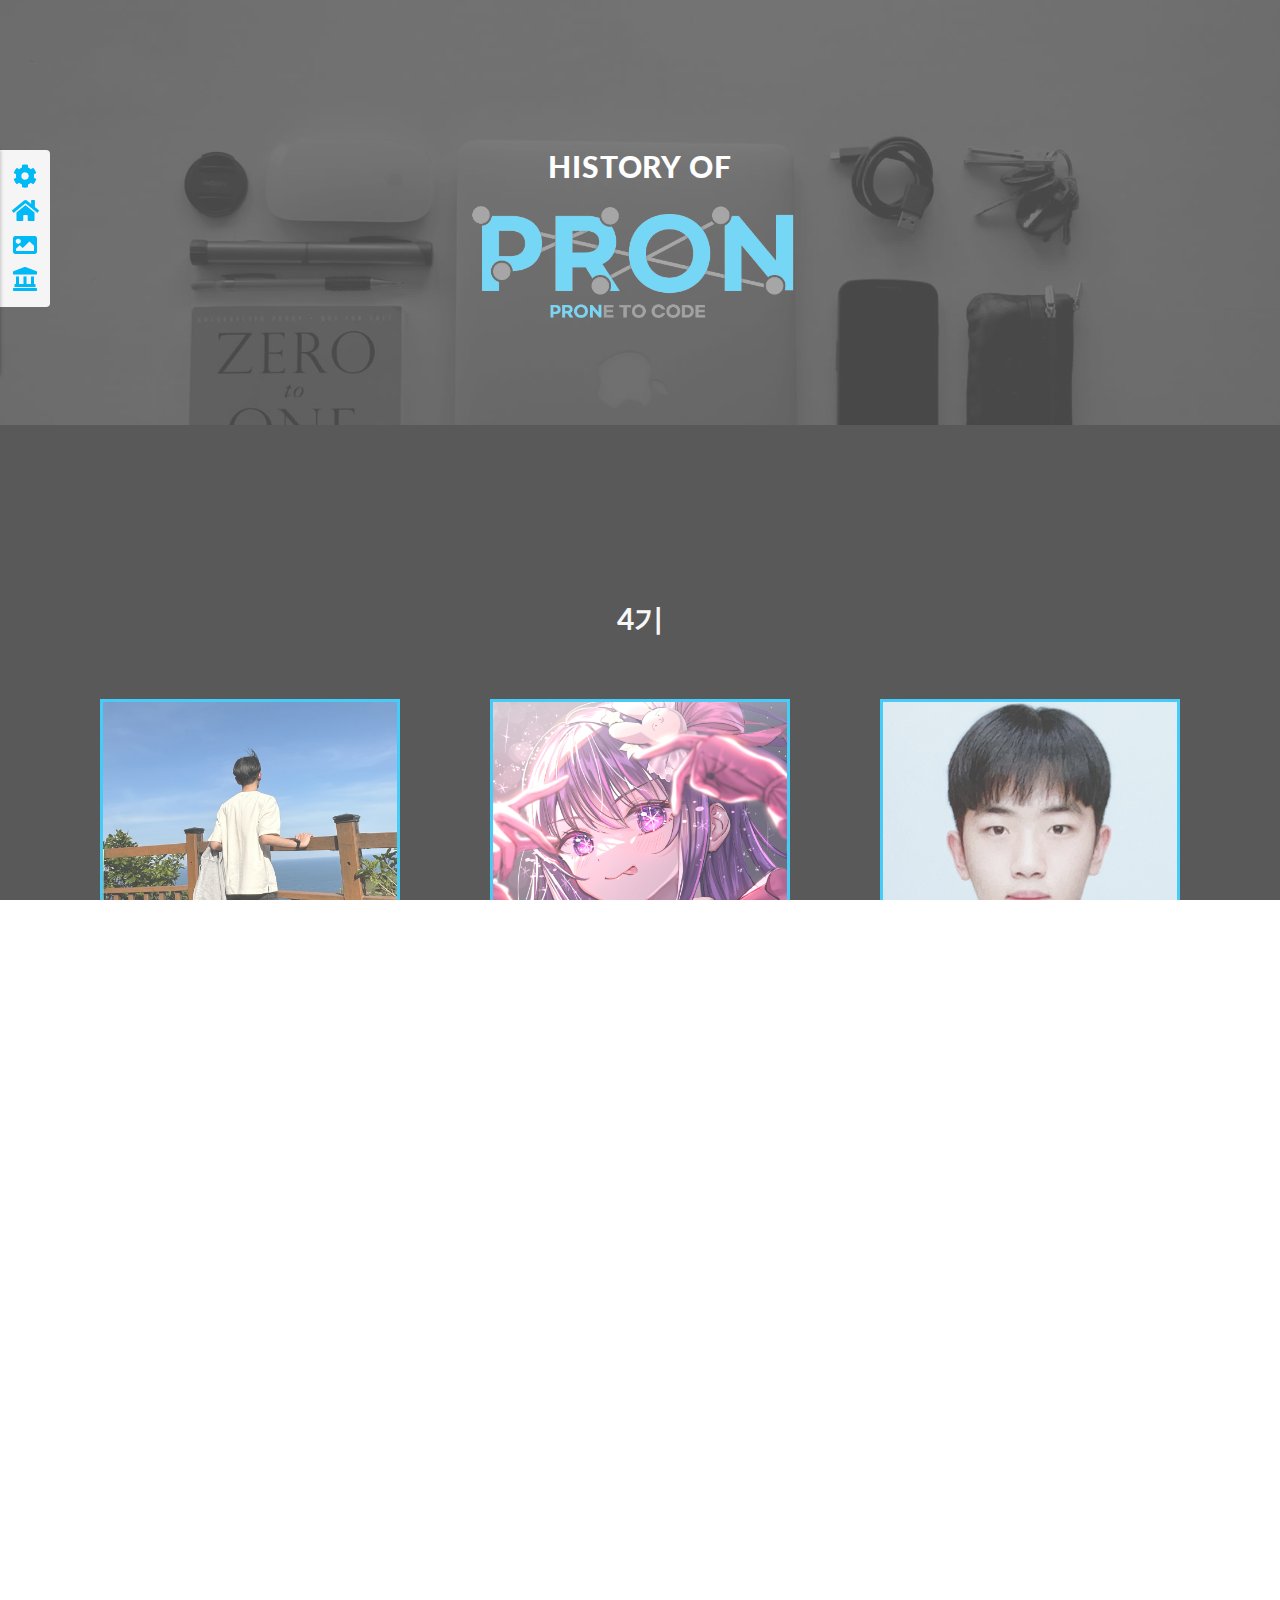
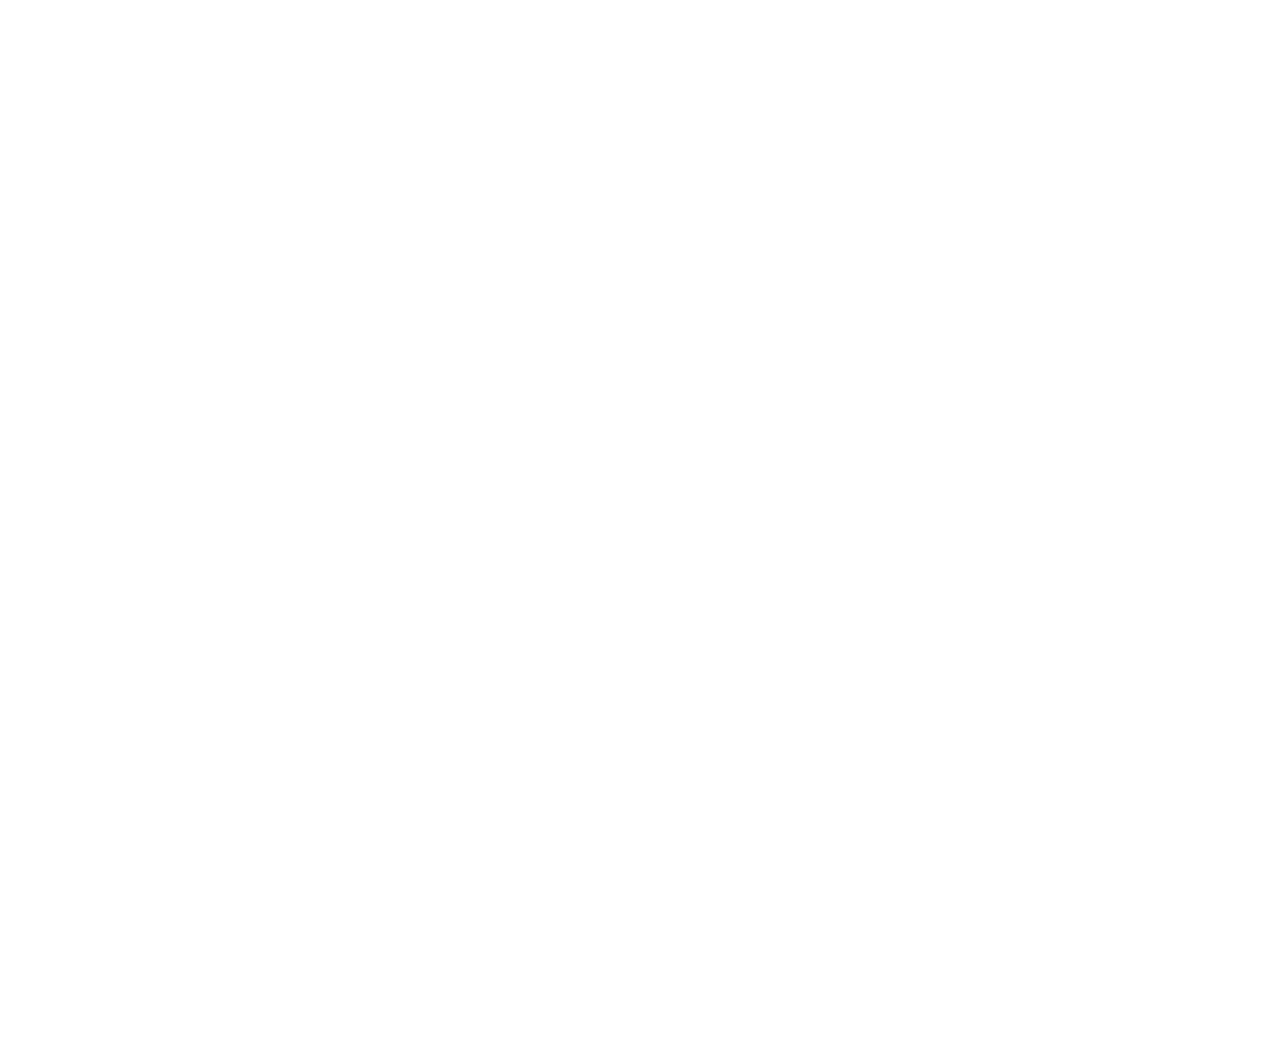
==== commit f8b6fc67: "history/index.html 푸터 문구 마이너 수정" ====
--- a/history/index.html
+++ b/history/index.html
@@ -5,6 +5,9 @@
   <meta http-equiv="X-UA-Compatible" content="IE=edge" />
   <meta name="viewport" content="width=device-width, initial-scale=1">
   <title>PRON</title>
+
+  <link rel="shortcut icon" href="../images/favicon.ico" type="image/x-icon">
+  <link rel="icon" href="../images/favicon.ico" type="image/x-icon">
 
   <!-- CSS -->
   <link rel="stylesheet" href="../css/bootstrap.min.css" />
@@ -198,8 +201,11 @@
     <div class="container">
       <div class="row">
         <div class="col-sm-12 text-center">
-          <p>&copy; 2023 <strong>PRON</strong>. All Rights Reserved.</p>
-
+          <p id="copyright"></p>
+          <script>
+            const year = new Date();
+            document.getElementById("copyright").innerHTML = "&copy; 2023~"+ year.getFullYear()+" <strong>PRON</strong>. All Rights Reserved.";
+          </script>
           <h5 style="color: white;">Type 'PRON' to enter command mode.</h5>
         </div>
       </div>
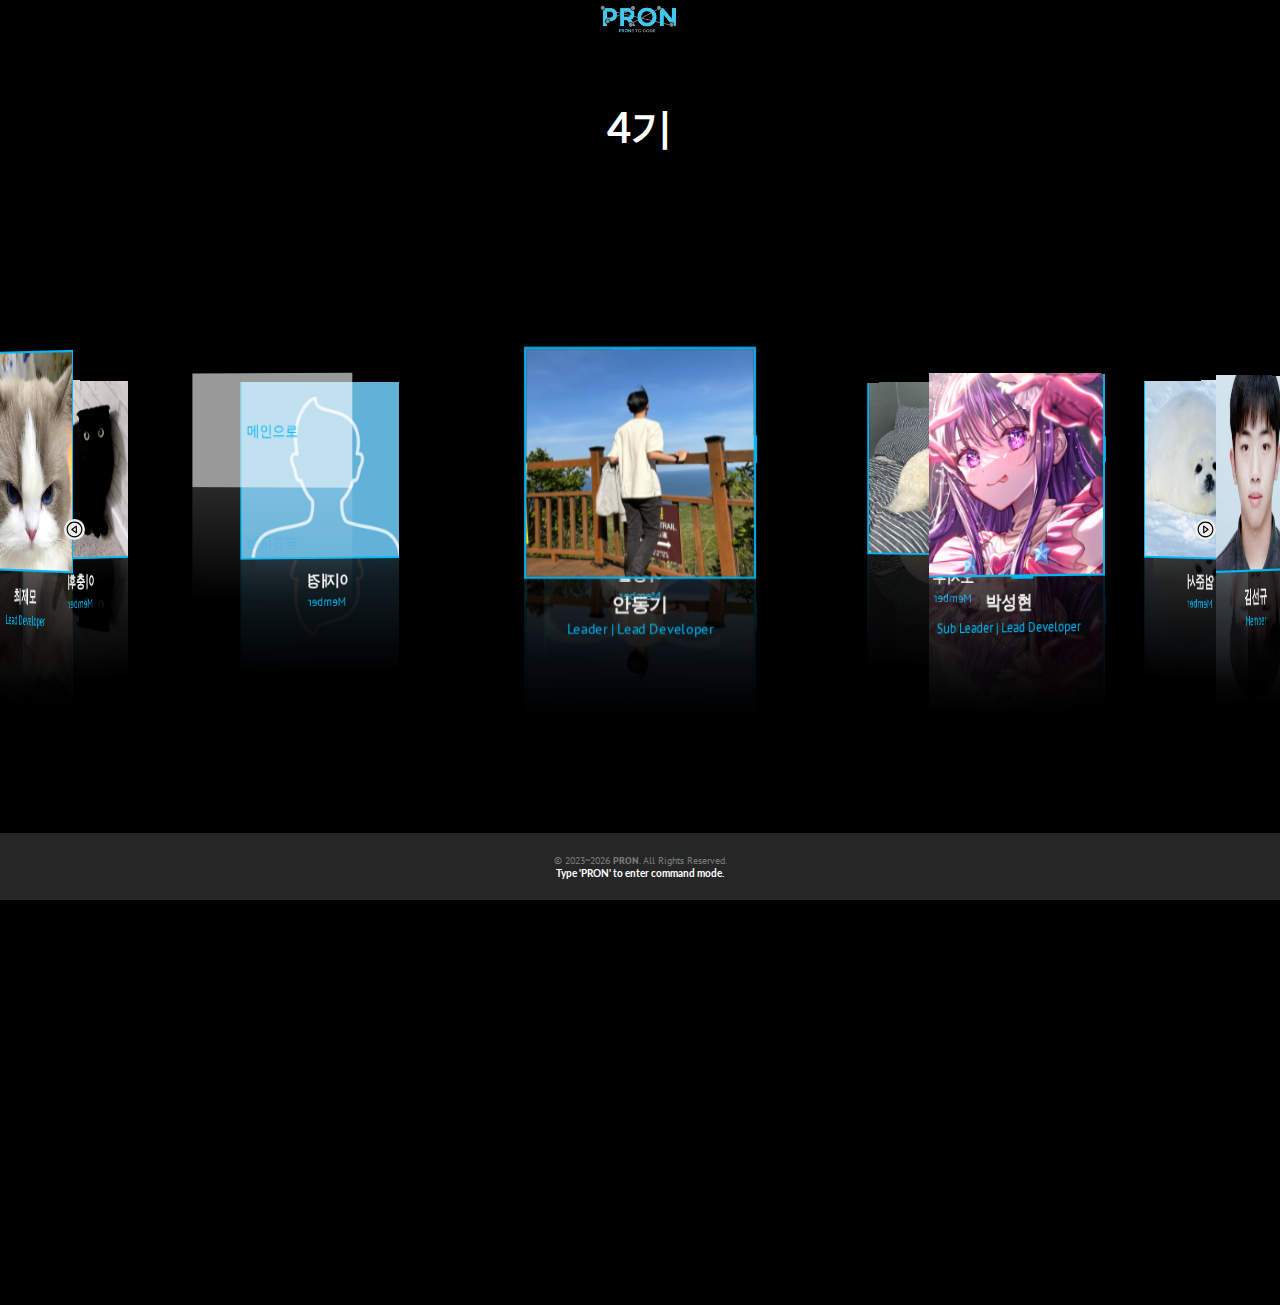
==== commit 9fab6631: "member history 5" ====
--- a/history/index.html
+++ b/history/index.html
@@ -5,8 +5,10 @@
   <meta http-equiv="X-UA-Compatible" content="IE=edge" />
   <meta name="viewport" content="width=device-width, initial-scale=1">
   <title>PRON</title>
-
-  <link rel="shortcut icon" href="../images/favicon.ico" type="image/x-icon">
+    <link rel="stylesheet" href="./style.css">
+    <script src="./main.js" type="module"></script>
+    
+      <link rel="shortcut icon" href="../images/favicon.ico" type="image/x-icon">
   <link rel="icon" href="../images/favicon.ico" type="image/x-icon">
 
   <!-- CSS -->
@@ -31,49 +33,49 @@
   <!-- Scripts -->
   <script src="../js/countdown.js"></script>
   <script src="../js/modechanger.js"></script>
+
 </head>
-
-<body style="-ms-user-select: none; -moz-user-select: -moz-none; -webkit-user-select: none; -khtml-user-select: none; user-select:none;">
-  <div id="st-preloader">
-    <div id="pre-status">
-      <div class="preload-placeholder"></div>
-    </div>
-  </div>
-
-  <section id="home-page" style="padding-bottom: 0px; margin-bottom: 0px;">
-    <div class="container-fluid home-bg">
-      <div class="row">
-        <div class="col-md-12 text-center home-page">
-          <div class="main-logo"></div>
-          <h1 style="color: white;">History of</h1>
-          <a href=""><img src="../images/logo.png" alt="" style="width: 30vw;" /></a>
-        </div>
+<body style="background-color: black; line-height: 0%;">
+	<script>
+		window.onload = function(){document.body.style.zoom = "70%";}</script>
+          <a href=""><img src="../images/logo.png" alt="" style="width: 10vw; padding-top: 3vh;" /></a>
+    <div class="col-md-12 text-center"> 
+          <h1 class="about-title" style="color: white;">4기</h1>
       </div>
-    </div>
-  </section><!-- /#home-page -->
-
-
-  <section id="about-page">
-    <div class="container">
-      <div class="col-md-12 text-center" style="margin-top: 5%;">
-          <h1 class="about-title">4기</h1>
-      </div>
-
-        <div class="row">
-          <div class="col-md-4 text-center member">
-            <div class="member-img">
-              <img src="../images/4/adg.png" alt="" />
-              <div class="member-social">
+       <style>
+           h1{
+                animation: pulsate 0.2s ease-in-out infinite alternate; 
+               font-size: 6rem;
+           }
+    @keyframes pulsate { 100% { /* Larger blur radius */ text-shadow: 0 0 4px #fff, 0 0 11px #fff, 0 0 19px #fff, 0 0 40px #f09, 0 0 80px #f09, 0 0 90px #f09, 0 0 100px #f09, 0 0 150px #f09; } 0% { /* A slightly smaller blur radius */ text-shadow: 0 0 4px #fff, 0 0 10px #fff, 0 0 18px #fff, 0 0 38px #f09, 0 0 73px #f09, 0 0 80px #f09, 0 0 94px #f09, 0 0 140px #f09; } }
+    </style>
+
+    <div id="scene">
+        <ul id="gall">
+            <li class="gall-item">
+            
+          <div class="col-md-4 text-center member" style="width: 160%; height: 160%;">
+            <div class="member-img">
+              <img src="../images/4/adg.png" alt=""/>
+              <div class="member-social">
+                  
                 <a class="first-icon" href="https://www.facebook.com/profile.php?id=100054840881973" target="_blank"><i class="fab fa-facebook"></i></a>
                 <a class="second-icon" href="https://www.instagram.com/flyahn06/" target="_blank"><i class="fab fa-instagram"></i></a>
                 <a class="third-icon" href="https://github.com/flyahn06" target="_blank"><i class="fab fa-github" target="_blank"></i></a>
               </div>
-            </div>
+				
             <h3>안동기</h3>
             <span>Leader | Lead Developer</span>
-          </div>
-
-          <div class="col-md-4 text-center member">
+            </div>
+          </div></li>
+            <li class="gall-item">
+			    
+
+			
+			
+			</li>
+            <li class="gall-item">
+				    <div class="col-md-4 text-center member" style="width: 160%; height: 160%;">
             <div class="member-img">
               <img src="../images/4/psh.jpg" alt="" />
               <div class="member-social">
@@ -86,22 +88,26 @@
             <h3>박성현</h3>
             <span>Sub Leader | Lead Developer</span>
           </div>
-
-          <div class="col-md-4 text-center member">
-            <div class="member-img">
-              <img src="/images/4/ksg.jpeg" alt="" />
+</li>
+            <li class="gall-item"></li>
+            <li class="gall-item">
+			
+          <div class="col-md-4 text-center member" style="width: 160%; height: 160%;">
+            <div class="member-img">
+              <img src="../images/4/ksg.jpeg" alt="" />
               <div class="member-social">
               </div>
             </div>
             <h3>김선규</h3>
             <span>Member</span>
           </div>
-        </div>
-
-        <div class="row">
-          <div class="col-md-4 text-center member">
-            <div class="member-img">
-              <img src="/images/4/sjs.png" alt="" />
+        
+			</li>
+            <li class="gall-item"></li>
+            <li class="gall-item">
+			          <div class="col-md-4 text-center member" style="width: 160%; height: 160%;">
+            <div class="member-img">
+              <img src="../images/4/sjs.png" alt="" />
               <div class="member-social">
                 <a class="first-icon" href="https://github.com/godcastle2" target="_blank"><i class="fab fa-github" target="_blank"></i></a>
               </div>
@@ -110,9 +116,13 @@
             <span>Member</span>
           </div>
 
-          <div class="col-md-4 text-center member">
-            <div class="member-img">
-              <img src="/images/4/ujs.png" alt="" />
+
+			</li>
+            <li class="gall-item"></li>
+            <li class="gall-item">
+          <div class="col-md-4 text-center member" style="width: 160%; height: 160%;">
+            <div class="member-img">
+              <img src="../images/4/ujs.png" alt="" />
               <div class="member-social">
                 <a class="first-icon" href="https://github.com/PerfectTNT-K" target="_blank"><i class="fab fa-github" target="_blank"></i></a>
               </div>
@@ -120,10 +130,13 @@
             <h3>엄준서</h3>
             <span>Member</span>
           </div>
-
-          <div class="col-md-4 text-center member">
-            <div class="member-img">
-              <img src="/images/4/ojh.jpg" alt="" />
+			
+			</li>
+            <li class="gall-item"></li>
+            <li class="gall-item">
+          <div class="col-md-4 text-center member" style="width: 160%; height: 160%;">
+            <div class="member-img">
+              <img src="../images/4/ojh.jpg" alt="" />
               <div class="member-social">
                 <a class="first-icon" href="https://github.com/NovaOJH" target="_blank"><i class="fab fa-github" target="_blank"></i></a>
               </div>
@@ -131,12 +144,12 @@
             <h3>오지후</h3>
             <span>Member</span>
           </div>
-        </div>
-
-        <div class="row">
-          <div class="col-md-4 text-center member">
-            <div class="member-img">
-              <img src="/images/4/lsr.jpg" alt="" />
+	</li>
+            <li class="gall-item"></li>
+            <li class="gall-item">
+			          <div class="col-md-4 text-center member" style="width: 160%; height: 160%;">
+            <div class="member-img">
+              <img src="../images/4/lsr.jpg" alt="" />
               <div class="member-social">
                 <a class="first-icon" href="https://github.com/hongyoonjae" target="_blank"><i class="fab fa-github" target="_blank"></i></a>
               </div>
@@ -145,9 +158,12 @@
             <span>Member</span>
           </div>
 
-          <div class="col-md-4 text-center member">
-            <div class="member-img">
-              <img src="/images/unnamed.jpg" alt="" />
+			</li>
+            <li class="gall-item"></li>
+            <li class="gall-item">
+          <div class="col-md-4 text-center member" style="width: 160%; height: 160%;">
+            <div class="member-img">
+              <img src="../images/unnamed.jpg" alt="" />
               <div class="member-social">
                 <a class="first-icon" href="https://github.com/hongyoonjae" target="_blank"><i class="fab fa-github" target="_blank"></i></a>
               </div>
@@ -155,10 +171,13 @@
             <h3>이재경</h3>
             <span>Member</span>
           </div>
-
-          <div class="col-md-4 text-center member">
-            <div class="member-img">
-              <img src="/images/4/lch.jpg" alt="" />
+			
+			</li>
+            <li class="gall-item"></li>
+            <li class="gall-item">
+          <div class="col-md-4 text-center member" style="width: 160%; height: 160%;">
+            <div class="member-img">
+              <img src="../images/4/lch.jpg" alt="" />
               <div class="member-social">
                 <a class="first-icon" href="https://github.com/chunghwi" target="_blank"><i class="fab fa-github" target="_blank"></i></a>
               </div>
@@ -166,12 +185,13 @@
             <h3>이충휘</h3>
             <span>Member</span>
           </div>
-        </div>
-
-        <div class="row">
-          <div class="col-md-4 text-center member">
-            <div class="member-img">
-              <img src="/images/4/cjh.jpg" alt="" />
+			
+			</li>
+            <li class="gall-item"></li>
+            <li class="gall-item">
+          <div class="col-md-4 text-center member" style="width: 160%; height: 160%;">
+            <div class="member-img">
+              <img src="../images/4/cjh.jpg" alt="" />
               <div class="member-social">
                 <a class="first-icon" href="https://github.com/icejun06" target="_blank"><i class="fab fa-github" target="_blank"></i></a>
               </div>
@@ -179,10 +199,14 @@
             <h3>조준혁</h3>
             <span>Member</span>
           </div>
-
-          <div class="col-md-4 text-center member">
-            <div class="member-img">
-              <img src="/images/4/cjm.jpeg" alt="" />
+			
+			</li>
+            <li class="gall-item"></li>
+            <li class="gall-item">
+
+          <div class="col-md-4 text-center member" style="width: 160%; height: 160%;">
+            <div class="member-img">
+              <img src="../images/4/cjm.jpeg" alt="" />
               <div class="member-social">
                 <a class="first-icon" href="https://github.com/jemo0224" target="_blank"><i class="fab fa-github" target="_blank"></i></a>
               </div>
@@ -190,18 +214,26 @@
             <h3>최제모</h3>
             <span>Lead Developer</span>
           </div>
-        </div>
-      </div><!-- /.row -->
-    <a href="#" onclick="window.history.back()"><p class="view-history">← 돌아가기</p></a>
-    </div><!-- /.container -->
-  </section><!-- /#about-page -->
-
-
-  <footer class="footer">
+			
+			</li>
+            <li class="gall-item"></li>
+            <li class="gall-item" style="background:rgba(255,255,255,.6);">
+    <a href="#" onclick="window.history.back()" style="font-size: 2rem;">메인으로</a>
+			
+			</li>
+            <li class="gall-item"></li>
+        </ul>
+    </div><div id='btns'>
+        <button class="btn" data-direction="next" style="height: 3rem;width: 3rem; position:fixed;bottom:40%;right:5%; background-image: url([data-uri]); border-radius: 3rem;" ></button>
+        <button class="btn" data-direction="prev" style="height: 3rem;width: 3rem; position:fixed;bottom:40%;left:5%; background-image: url([data-uri]); border-radius: 3rem;"></button>
+    </div>
+	
+  <footer class="footer" style="width: 100%;">
     <div class="container">
       <div class="row">
         <div class="col-sm-12 text-center">
           <p id="copyright"></p>
+			
           <script>
             const year = new Date();
             document.getElementById("copyright").innerHTML = "&copy; 2023~"+ year.getFullYear()+" <strong>PRON</strong>. All Rights Reserved.";
@@ -210,74 +242,11 @@
         </div>
       </div>
     </div>
-  </footer><!-- /.footer -->
-
-  <!-- JS -->
-  <script type="text/javascript" src="../js/jquery.min.js"></script>
-  <script type="text/javascript" src="../js/bootstrap.min.js"></script>
-  <script type="text/javascript" src="../js/countdown.js"></script>
-  <script type="text/javascript" src="../js/jquery.ajaxchimp.js"></script>
-  <script type="text/javascript" src="../js/scripts.js"></script>
-
-  <!-- =========================================================
-       STYLE SWITCHER | ONLY FOR DEMO NOT INCLUDED IN MAIN FILES
-  ============================================================== -->
-  <script type="text/javascript" src="../js/styleswitcher.js"></script>
-  <script type="text/javascript" src="../js/demo.js"></script>
-  <div class="demo-style-switch" id="switch-style">
-		<div class="switch-button" style="text-decoration: none;">
-            <a id="toggle-switcher" ><i class="fa fa-cog fa-spin fa-fw"></i></a>
-            <br><a id="go-home" ><i class="fa fa-home fa-solid fa-fw"></i></a>
-            <br><a id="go-image" ><i class="fa fa-image fa-solid fa-fw"></i></a>
-            <br><a id="go-history" ><i class="fa fa-landmark fa-solid fa-fw"></i></a>
-        </div>
-    <div class="switched-options">
-      <div class="config-title">
-        Colors :
-      </div>
-      <ul class="styles">
-        <li><a href="#" onclick="setActiveStyleSheet('blue'); return false;" title="Blue">
-          <div class="blue">
-          </div>
-        </a></li>
-
-        <li><a href="#" onclick="setActiveStyleSheet('purple'); return false;" title="Purple">
-          <div class="purple">
-          </div>
-        </a></li>
-
-        <li><a href="#" onclick="setActiveStyleSheet('blue-munsell'); return false;" title="Blue Munsell">
-          <div class="blue-munsell">
-          </div>
-        </a></li>
-
-        <li><a href="#" onclick="setActiveStyleSheet('orange'); return false;" title="Orange">
-          <div class="orange">
-          </div>
-        </a></li>
-
-        <li><a href="#" onclick="setActiveStyleSheet('slate'); return false;" title="Slate">
-          <div class="slate">
-          </div>
-        </a></li>
-
-        <li><a href="#" onclick="setActiveStyleSheet('green'); return false;" title="Green">
-          <div class="green">
-          </div>
-        </a></li>
-
-        <li><a href="#" onclick="setActiveStyleSheet('yellow'); return false;" title="Yellow">
-          <div class="yellow">
-          </div>
-        </a></li>
-
-        <li><a href="#" onclick="setActiveStyleSheet('red'); return false;" title="Red">
-          <div class="red">
-          </div>
-        </a></li>
-      </ul>
-      Type 'PRON' to shift to command mode
-    </div>
-  </div>
+  </footer>
 </body>
 </html>
+<!-- partial -->
+  <script  src="./script.js"></script>
+
+</body>
+</html>
--- a/history/style.css
+++ b/history/style.css
@@ -0,0 +1,63 @@
+@charset "utf-8";
+*{margin:0;padding:0;box-sizing:border-box;}
+li{list-style-type:none;}
+html,body{
+    width:100%;
+}
+body{
+    display:flex;flex-flow:column nowrap;
+    justify-content:center; align-items:center;
+    gap:60px;
+    min-height:100vh;
+    background:#666;
+}
+
+/* scene */
+#scene{
+    display:flex; 
+    justify-content:center;align-items:center;
+    position:relative; overflow-x:hidden;
+    width:100%; aspect-ratio:16/9;
+    perspective:800vmax;
+    background:rgb(0,0,0,0);
+	height: 100vh;
+	overflow: visible;
+}
+
+/* gall */
+#gall{
+    position:relative;
+    background-image:url(../images/logo.png);
+	background-size: 100%;
+	background-repeat: no-repeat;
+    width:30vmin; aspect-ratio:5/3;
+    max-width:250px;
+    transform-style:preserve-3d;
+}
+
+.gall-item{
+    display:flex;
+    justify-content:center; align-items:center;
+    position:absolute;
+    width:100%; height:100%;
+    background:rgba(0,0,0,0);
+    font-size:5vmin;
+    user-select:none;
+    -webkit-box-reflect:below 0px linear-gradient(transparent,#0004);
+}
+
+.member{
+	line-height: 0%;
+    -webkit-box-reflect:below 0px linear-gradient(transparent,#0004);
+}
+
+/*  */
+#btns{
+    position:relative;
+	background-repeat: no-repeat;
+}
+.btn{
+    font-family:inherit;
+    padding:1em 3em;
+	background-repeat: no-repeat;
+}